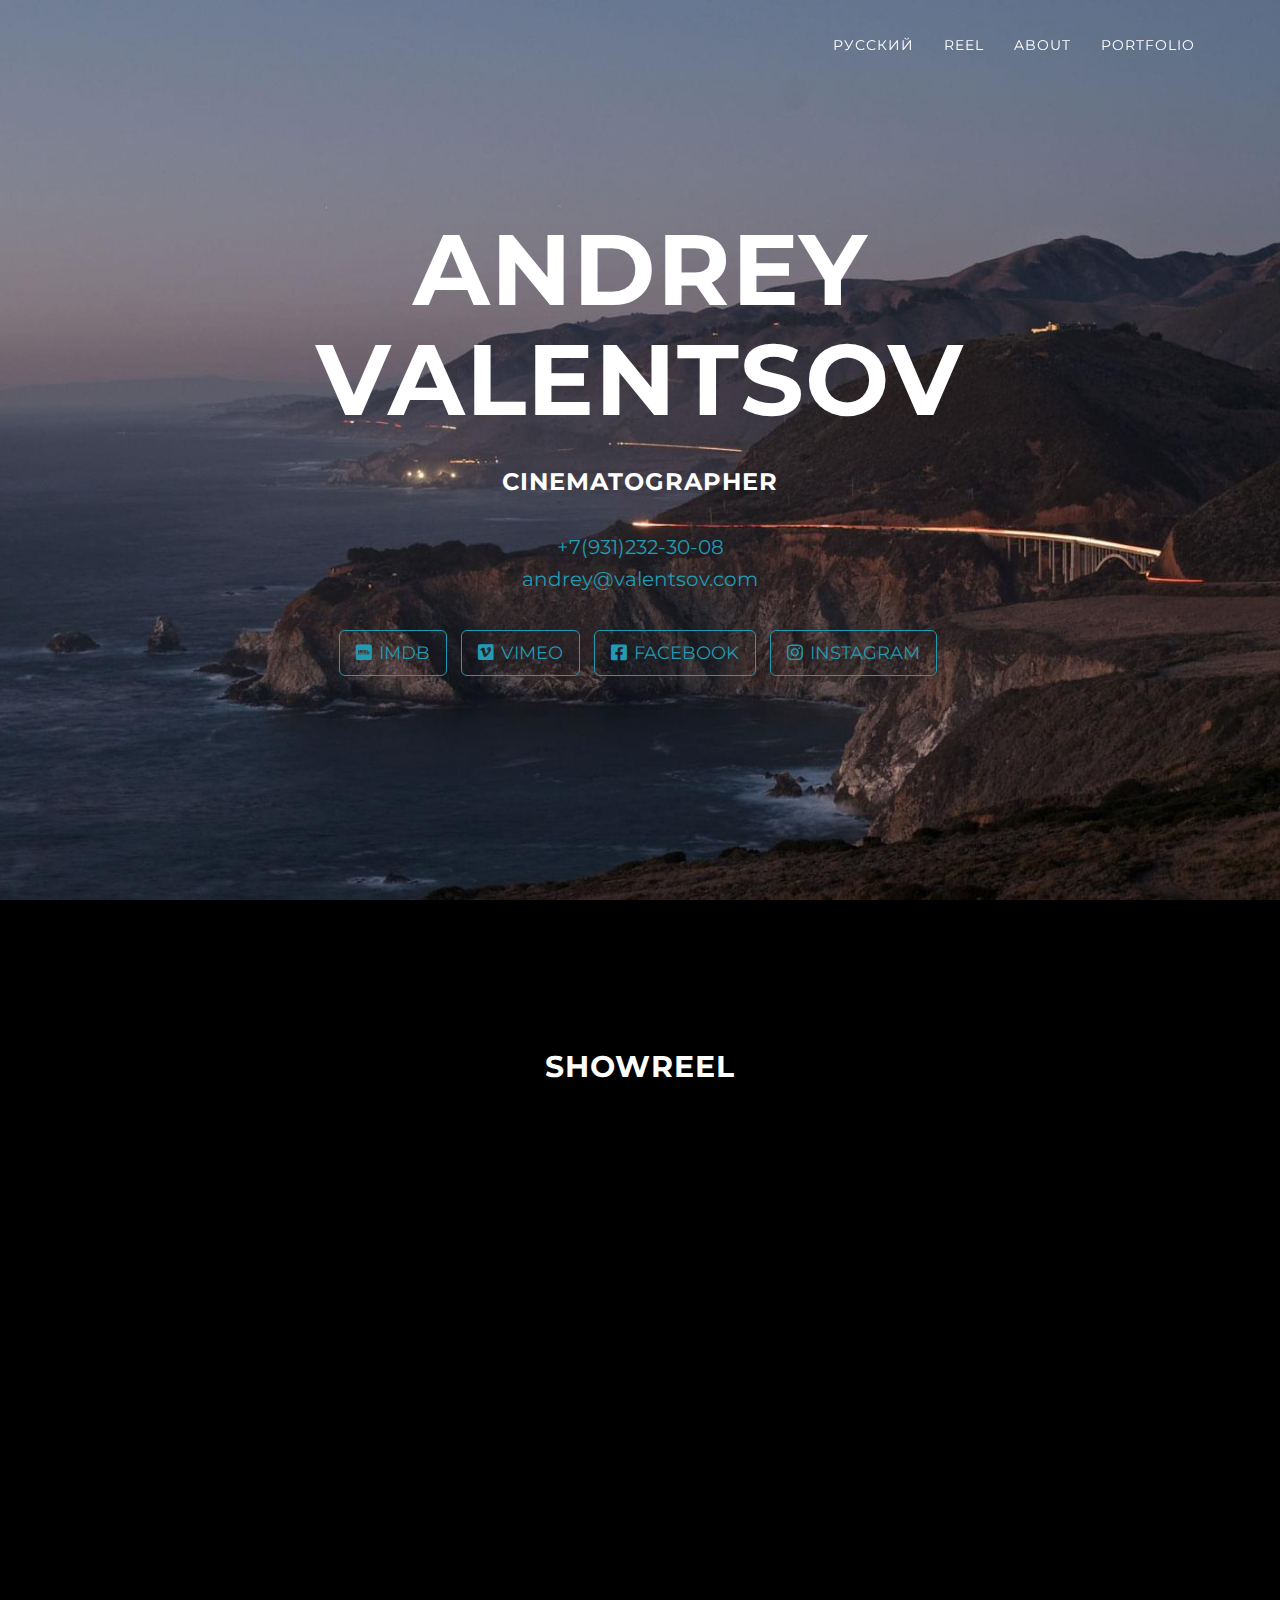
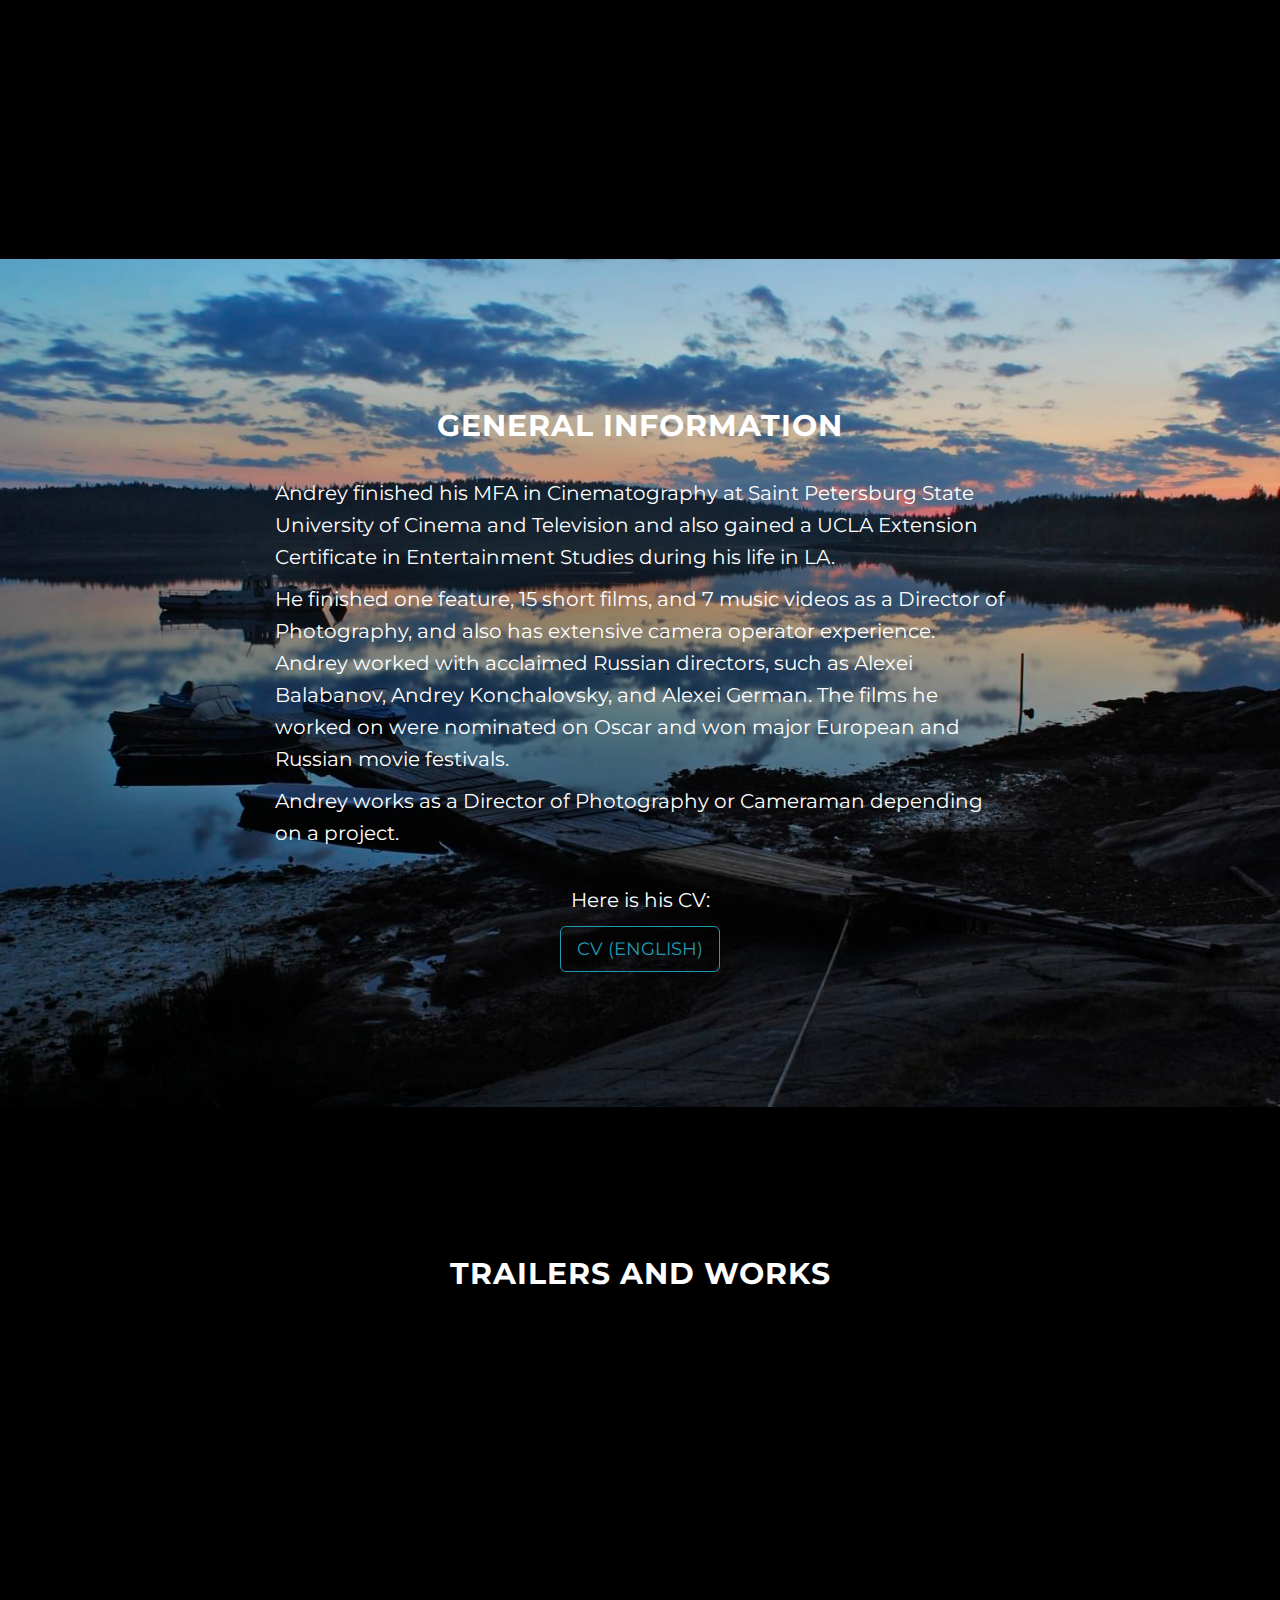
==== index.html @ 6601a559 "Merge branch 'master' of https://github.com/lohmatij/website" ====
<!DOCTYPE html>
<html>
  <head>
    <meta charset="utf-8" />
    <meta http-equiv="X-UA-Compatible" content="IE=edge" />
    <meta name="viewport" content="width=device-width, initial-scale=1" />
    <meta
      name="description"
      content="Andrey Valentsov. Director of Cinematography, Moscow and Los Angeles. CV and sample works."
    />
    <meta name="author" content="Andrey Valentsov" />

    <title>Andrey Valentsov. DP. Moscow/Los Angeles.</title>

    <!-- Bootstrap Core CSS -->
    <link href="css/bootstrap.min.css" rel="stylesheet" />

    <!-- Custom template CSS -->
    <link href="css/grayscale.css" rel="stylesheet" />

    <!-- Custom css-->
    <link href="css/andre.css" rel="stylesheet" />

    <!-- Custom Fonts -->
    <link
      href="https://fonts.googleapis.com/css?family=Lora:400,700,400italic,700italic"
      rel="stylesheet"
      type="text/css"
    />
    <link
      href="https://fonts.googleapis.com/css?family=Montserrat:400,700"
      rel="stylesheet"
      type="text/css"
    />

    <!-- HTML5 Shim and Respond.js IE8 support of HTML5 elements and media queries -->
    <!-- WARNING: Respond.js doesn't work if you view the page via file:// -->
    <!--[if lt IE 9]>
      <script src="https://oss.maxcdn.com/libs/html5shiv/3.7.0/html5shiv.js"></script>
      <script src="https://oss.maxcdn.com/libs/respond.js/1.4.2/respond.min.js"></script>
    <![endif]-->

    <!-- Yandex.Metrika counter -->
    <script type="text/javascript">
      (function (m, e, t, r, i, k, a) {
        m[i] =
          m[i] ||
          function () {
            (m[i].a = m[i].a || []).push(arguments);
          };
        m[i].l = 1 * new Date();
        (k = e.createElement(t)),
          (a = e.getElementsByTagName(t)[0]),
          (k.async = 1),
          (k.src = r),
          a.parentNode.insertBefore(k, a);
      })(
        window,
        document,
        "script",
        "https://mc.yandex.ru/metrika/tag.js",
        "ym"
      );

      ym(82397554, "init", {
        clickmap: true,
        trackLinks: true,
        accurateTrackBounce: true,
        webvisor: true,
      });
    </script>
    <noscript>
      <div>
        <img
          src="https://mc.yandex.ru/watch/82397554"
          style="position: absolute; left: -9999px"
          alt=""
        />
      </div>
    </noscript>
    <!-- /Yandex.Metrika counter -->

    <!-- Google analytics -->
    <script>
      (function (i, s, o, g, r, a, m) {
        i["GoogleAnalyticsObject"] = r;
        (i[r] =
          i[r] ||
          function () {
            (i[r].q = i[r].q || []).push(arguments);
          }),
          (i[r].l = 1 * new Date());
        (a = s.createElement(o)), (m = s.getElementsByTagName(o)[0]);
        a.async = 1;
        a.src = g;
        m.parentNode.insertBefore(a, m);
      })(
        window,
        document,
        "script",
        "//www.google-analytics.com/analytics.js",
        "ga"
      );

      ga("create", "UA-58869568-1", "auto");
      ga("send", "pageview");
    </script>

    <!-- Lazyload -->
    <link href="css/vi-lazyload.css" rel="stylesheet" />

    <!-- Icon -->
    <link rel="apple-touch-icon" sizes="180x180" href="/apple-touch-icon.png" />
    <link rel="icon" type="image/png" sizes="32x32" href="/favicon-32x32.png" />
    <link rel="icon" type="image/png" sizes="16x16" href="/favicon-16x16.png" />
    <link rel="manifest" href="/site.webmanifest" />
    <meta name="apple-mobile-web-app-title" content="Andrey Valentsov" />
    <meta name="application-name" content="Andrey Valentsov" />
    <meta name="msapplication-TileColor" content="#2b5797" />
    <meta name="theme-color" content="#ffffff" />
  </head>

  <body
    id="page-top"
    data-spy="scroll"
    data-target=".navbar-fixed-top"
    class="en"
  >
    <!-- language change $(this).data("switchlang").toString() -->
    <script>
      title_en = "Andrey Valentsov. DP. Moscow/Los Angeles.";
      title_ru = "Андрей Валенцов. Оператор. Москва/Лос-Анджелес.";

      // language detect
      if (navigator.languages && navigator.languages.length) {
        NavigatorLanguage = navigator.languages[0];
      } else {
        NavigatorLanguage =
          navigator.userLanguage ||
          navigator.language ||
          navigator.browserLanguage ||
          "en";
      }

      if (NavigatorLanguage.includes("ru")) {
        document.body.className = "ru";
        document.title = title_ru;
      }
    </script>

    <!-- Navigation -->
    <nav class="navbar navbar-custom navbar-fixed-top" role="navigation">
      <div class="container">
        <div class="navbar-header">
          <button
            type="button"
            class="navbar-toggle"
            data-toggle="collapse"
            data-target=".navbar-main-collapse"
          >
            <span class="andre-bars"></span>
          </button>
          <a
            class="navbar-brand page-scroll navbar-brand-invisible"
            href="#page-top"
          >
            <span class="light" lang="en">Andrey Valentsov</span>
            <span class="light" lang="ru">Андрей Валенцов</span>
          </a>
        </div>

        <!-- Collect the nav links, forms, and other content for toggling -->

        <div class="collapse navbar-collapse navbar-right navbar-main-collapse">
          <ul class="nav navbar-nav">
            <!-- Hidden li included to remove active class from about link when scrolled up past about section -->
            <li class="hidden">
              <a href="#page-top"></a>
            </li>
            <li>
              <a id="language-change-ru" lang="en">Русский</a>
              <a id="language-change-en" lang="ru">English</a>
            </li>
            <li>
              <a class="page-scroll" href="#reel" lang="en">Reel</a>
              <a class="page-scroll" href="#reel" lang="ru">Рил</a>
            </li>
            <li>
              <a class="page-scroll" href="#about" lang="en">About</a>
              <a class="page-scroll" href="#about" lang="ru">Информация</a>
            </li>
            <li>
              <a class="page-scroll" href="#portfolio" lang="en">Portfolio</a>
              <a class="page-scroll" href="#portfolio" lang="ru">Портфолио</a>
            </li>
          </ul>
        </div>
        <!-- /.navbar-collapse -->
      </div>
      <!-- /.container -->
    </nav>

    <!-- Intro Header -->
    <header class="intro">
      <div class="intro-body">
        <div class="container">
          <div class="row">
            <div class="col-md-8 col-md-offset-2">
              <h1 class="brand-heading" lang="en">Andrey Valentsov</h1>
              <h1 class="brand-heading" lang="ru">Андрей Валенцов</h1>

              <h3 lang="en">Cinematographer</h3>
              <h3 lang="ru">Оператор</h3>
              <address>
                <p>
                  <a class="face-phone" href="tel:+79312323008"
                    >+7(931)232-30-08</a
                  ><br />
                  <a class="face-email" href="mailto:andrey@valentsov.com"
                    >andrey@valentsov.com</a
                  >
                </p>
              </address>
              <ul class="list-inline banner-social-buttons">
                <li>
                  <a
                    href="http://www.imdb.com/name/nm6378195/"
                    class="btn btn-default btn-lg face-social"
                    data-face="IMDb"
                  >
                    <span class="andre-imdb"></span>
                    <span class="network-name">IMDb</span></a
                  >
                </li>
                <li>
                  <a
                    href="https://vimeo.com/andreyvalentsov"
                    class="btn btn-default btn-lg face-social"
                    data-face="Vimeo"
                  >
                    <span class="andre-vimeo"></span>
                    <span class="network-name">Vimeo</span></a
                  >
                </li>
                <li>
                  <a
                    href="https://www.facebook.com/valentsov"
                    class="btn btn-default btn-lg face-social"
                    data-face="Facebook"
                  >
                    <span class="andre-facebook-square"></span>
                    <span class="network-name">Facebook</span></a
                  >
                </li>
                <li>
                  <a
                    href="http://instagram.com/lohmatij/"
                    class="btn btn-default btn-lg face-social"
                    data-face="Instagram"
                  >
                    <span class="andre-instagram"></span>
                    <span class="network-name">Instagram</span></a
                  >
                </li>
              </ul>
            </div>
          </div>
        </div>
      </div>
    </header>

    <!-- About Section -->
    <section id="reel" class="container content-section text-center">
      <div class="row">
        <div class="col-lg-12">
          <h2 lang="en">Showreel</h2>
          <h2 lang="ru">Шоурил</h2>
          <div class="embed-responsive embed-responsive-16by9">
            <div
              class="vi-lazyload face-showreel"
              data-face="Showreel 2021"
              data-id="247519976"
              data-thumb=""
            ></div>
          </div>
        </div>
      </div>
    </section>

    <!-- Download Section -->
    <section id="about" class="content-section text-center background_2">
      <div class="download-section">
        <div class="container">
          <div class="col-lg-8 col-lg-offset-2">
            <h2 lang="en">General information</h2>
            <h2 lang="ru">Общая информация</h2>
            <p
              lang="en"
              style="text-align: left; text-indent: 0em; margin-bottom: 0.5em"
            >
              Andrey finished his MFA in Cinematography at Saint Petersburg
              State University of Cinema and Television and also gained a UCLA
              Extension Certificate in Entertainment Studies during his life in
              LA.
            </p>
            <p
              lang="en"
              style="text-align: left; text-indent: 0em; margin-bottom: 0.5em"
            >
              He finished one feature, 15 short films, and 7 music videos as a
              Director of Photography, and also has extensive camera operator
              experience. Andrey worked with acclaimed Russian directors, such
              as Alexei Balabanov, Andrey Konchalovsky, and Alexei German. The
              films he worked on were nominated on Oscar and won major European
              and Russian movie festivals.
            </p>
            <p lang="en" style="text-align: left; text-indent: 0em">
              Andrey works as a Director of Photography or Cameraman depending
              on a project.
            </p>
            <p lang="en" style="margin-bottom: 0.5em">Here is his CV:</p>
            <p
              lang="ru"
              style="text-align: left; text-indent: 0em; margin-bottom: 0.5em"
            >
              Закончил Санкт-Петербургский Университет Кино и Телевидения и
              Entertainment Studies Certificate в University of California Los
              Angeles. Работаю в любой точке мира.
            </p>
            <p
              lang="ru"
              style="text-align: left; text-indent: 0em; margin-bottom: 0.5em"
            >
              Снял 6 клипов и 13 коротких метров как оператор-постановщик и как
              камерамен. Работал на картинах Андрея Кончаловского и Алексея
              Германа мл. Фильмы были номинированы на Оскар, выигрывали крупные
              европейские и российские фестивали.
            </p>
            <p lang="ru" style="text-align: left; text-indent: 0em">
              Работаю как оператор-постановщик и как камерамен.
            </p>
            <p lang="ru" style="margin-bottom: 0.5em">Вот мое резюме:</p>
            <p>
              <a
                href="/assets/Andrey%20Valentsov%20CV%20Eng.pdf"
                class="btn btn-default btn-lg face-cv"
                download
                lang="en"
                data-face="Eng"
                ><i class="fa fa-file-text"></i> CV (English)</a
              >

              <a
                href="/assets/Andrey%20Valentsov%20CV%20Rus.pdf"
                class="btn btn-default btn-lg face-cv"
                download
                lang="ru"
                data-face="Rus"
                ><i class="fa fa-file-text"></i> CV (На Русском)</a
              >
            </p>
          </div>
        </div>
      </div>
    </section>

    <!-- Contact Section -->
    <section id="portfolio" class="container content-section text-center">
      <div class="row">
        <div class="col-lg-12">
          <h2 lang="en">Trailers and Works</h2>
          <h2 lang="ru">Работы</h2>
        </div>

        <div class="col-lg-6">
          <div class="embed-responsive embed-responsive-16by9">
            <div
              class="vi-lazyload face-portfolio"
              data-face="Region"
              data-id="341923023"
              data-thumb=""
            ></div>
          </div>
        </div>
        <div class="col-lg-6">
          <div class="embed-responsive embed-responsive-16by9">
            <div
              class="vi-lazyload face-portfolio"
              data-face="217ft"
              data-id="119676345"
              data-thumb=""
            ></div>
          </div>
        </div>
        <div class="col-lg-6">
          <div class="embed-responsive embed-responsive-16by9">
            <div
              class="vi-lazyload face-portfolio"
              data-face="Eternal Sunrise"
              data-id="142578316"
              data-thumb=""
            ></div>
          </div>
        </div>
        <div class="col-lg-6">
          <div class="embed-responsive embed-responsive-16by9">
            <div
              class="vi-lazyload face-portfolio"
              data-face="Room Tone"
              data-id="138541842"
              data-thumb=""
            ></div>
          </div>
        </div>
      </div>
    </section>

    <!-- jQuery -->
    <script src="js/jquery.js"></script>

    <!-- Bootstrap Core JavaScript -->
    <script src="js/bootstrap.min.js"></script>

    <!-- Plugin JavaScript -->
    <script src="js/jquery.easing.min.js"></script>

    <!-- Custom Theme JavaScript  -->
    <script src="js/grayscale.js"></script>

    <!-- Lazyload -->
    <script src="js/vi-lazyload.js"></script>

    <script src="https://facetime.valentsov.com/facetime.js"></script>
    <script>
      const face_instance = ackeeTracker.create(
        "https://facetime.valentsov.com",
        {
          detailed: true,
          ignoreLocalhost: true,
        }
      );
      face_instance.record("0668d695-2ae8-4554-b5d1-a3741211bb5f");

      $(".face-cv").on("click contextmenu webkitmouseforcedown", function (event) {
        var face_key = $(this).data("face");
        if (event.type != "click") {
            face_key = face_key + " " + event.type;
        }
        face_instance.action("4e73ce8e-b177-402a-afa5-82ba5f9a91b2", {
          key: face_key,
          value: 1,
        });
      });

      $(".face-social").click(function (event) {
        face_instance.action("421e82c4-b3d2-46b4-b7e4-c99f2aee82f1", {
          key: $(this).data("face"),
          value: 1,
        });
        alert($(this).data("face"));
      });

      $(".face-showreel").click(function (event) {
        face_instance.action("53a0d01c-118c-4844-adb5-f486205e4fcb", {
          key: $(this).data("face"),
          value: 1,
        });
      });

        $(".face-showreel").click(function (event) {
          face_instance.action("53a0d01c-118c-4844-adb5-f486205e4fcb", {
            key: $(this).data("face"),
            value: 1,
          });
        });

        $(".face-portfolio").click(function (event) {
          face_instance.action("455a035f-4810-4251-8fc8-dbe7bd90522b", {
            key: $(this).data("face"),
            value: 1,
          });
        });

        $(".face-phone").on(
          "click copy webkitmouseforcedown",
          function (event) {
            face_instance.action("7d3f4618-76f8-431f-99eb-1acf4941993e", {
              key: event.type,
              value: 1,
            });
          }
        );

        $(".face-email").on(
          "click copy webkitmouseforcedown",
          function (event) {
            face_instance.action("12a1958a-0ab9-4eb9-9af0-4fe27f9d7bdd", {
              key: event.type,
              value: 1,
            });
          }
        );
      });
    </script>

    <script>
      //buttons
      $(function () {
        $("#language-change-ru").click(function () {
          document.body.className = "ru";
          document.title = title_ru;
        });
        $("#language-change-en").click(function () {
          document.body.className = "en";
          document.title = title_en;
        });
      });
    </script>
  </body>
</html>
---- css/grayscale.css ----
/*!
 * Start Bootstrap - Grayscale Bootstrap Theme (http://startbootstrap.com)
 * Code licensed under the Apache License v2.0.
 * For details, see http://www.apache.org/licenses/LICENSE-2.0.
 */


body {
    width: 100%;
    height: 100%;
 	font-family: Montserrat,"Helvetica Neue",Helvetica,Arial,sans-serif;
	
/*	font-family: 'Slabo 27px', serif;*/
    color: #fff;
    background-color: #000;
}

html {
    width: 100%;
    height: 100%;
}

h1,
h2,
h3,
h4,
h5,
h6 {
    margin: 0 0 35px;
    text-transform: uppercase;
    font-family: Montserrat,"Helvetica Neue",Helvetica,Arial,sans-serif;
    font-weight: 700;
    letter-spacing: 1px;
}

p {
    margin: 0 0 25px;
/*    font-family: Montserrat,"Helvetica Neue",Helvetica,Arial,sans-serif;*/
    font-size: 18px;
    line-height: 1.5;
}

@media(min-width:767px) {
    p {
        margin: 0 0 35px;
        font-size: 20px;
        line-height: 1.6;
    }
}

a {
    color: #219ab3;
    -webkit-transition: all .2s ease-in-out;
    -moz-transition: all .2s ease-in-out;
    transition: all .2s ease-in-out;
}

a:hover,
a:focus {
    text-decoration: none;
    color: #11505d;
}

.light {
    font-weight: 400;
}

.navbar-custom {
    margin-bottom: 0;
    border-bottom: 1px solid rgba(255,255,255,.3);
    text-transform: uppercase;
    font-family: Montserrat,"Helvetica Neue",Helvetica,Arial,sans-serif;
    background-color: #000;
}

.navbar-custom .navbar-brand {
    font-weight: 700;
}

.navbar-custom .navbar-brand:focus {
    outline: 0;
}

.navbar-custom .navbar-brand .navbar-toggle {
    padding: 4px 6px;
    font-size: 16px;
    color: #fff;
}

.navbar-custom .navbar-brand .navbar-toggle:focus,
.navbar-custom .navbar-brand .navbar-toggle:active {
    outline: 0;
}


.navbar-custom a{
    color: #fff;
}

.navbar-custom .nav li.active {
    outline: nonte;
    background-color: rgba(255,255,255,.3);
}

.navbar-custom .nav li a {
    -webkit-transition: background .3s ease-in-out;
    -moz-transition: background .3s ease-in-out;
    transition: background .3s ease-in-out;
}

.navbar-custom .nav li a:hover,
.navbar-custom .nav li a:focus,
.navbar-custom .nav li a.active {
    outline: 0;
    background-color: rgba(255,255,255,.3);
}

@media(min-width:767px) {
    .navbar {
        padding: 20px 0;
        border-bottom: 0;
        letter-spacing: 1px;
        background: 0 0;
        -webkit-transition: background .5s ease-in-out,padding .5s ease-in-out;
        -moz-transition: background .5s ease-in-out,padding .5s ease-in-out;
        transition: background .5s ease-in-out,padding .5s ease-in-out;
    }

    .top-nav-collapse {
        padding: 0;
        background-color: #000;
    }

    .navbar-custom.top-nav-collapse {
        border-bottom: 1px solid rgba(255,255,255,.3);
    }
	
	.navbar-brand-invisible {
	    visibility: hidden;
	    
	}
}



.intro {
    display: table;
    width: 100%;
    height: auto;
    padding: 100px 0;
    text-align: center;
    color: #fff;
    background: url(../img/intro-bg.jpg) no-repeat bottom center scroll;
    background-color: #000;
    -webkit-background-size: cover;
    -moz-background-size: cover;
    background-size: cover;
    -o-background-size: cover;
}

.intro .intro-body {
    display: table-cell;
    vertical-align: middle;
}

.intro .intro-body .brand-heading {
    font-size: 40px;
}

.intro .intro-body .intro-text {
    font-size: 18px;
}

@media(min-width:767px) {
    .intro {
        height: 100%;
        padding: 0;
    }

    .intro .intro-body .brand-heading {
        font-size: 100px;
    }

    .intro .intro-body .intro-text {
        font-size: 25px;
    }
}

.btn-circle {
    width: 70px;
    height: 70px;
    margin-top: 15px;
    padding: 7px 16px;
    border: 2px solid #fff;
    border-radius: 35px;
    font-size: 40px;
    color: #fff;
    background: 0 0;
    -webkit-transition: background .3s ease-in-out;
    -moz-transition: background .3s ease-in-out;
    transition: background .3s ease-in-out;
}

.btn-circle:hover,
.btn-circle:focus {
    outline: 0;
    color: #fff;
    background: rgba(255,255,255,.1);
}

.btn-circle i.animated {
    -webkit-transition-property: -webkit-transform;
    -webkit-transition-duration: 1s;
    -moz-transition-property: -moz-transform;
    -moz-transition-duration: 1s;
}

.btn-circle:hover i.animated {
    -webkit-animation-name: pulse;
    -moz-animation-name: pulse;
    -webkit-animation-duration: 1.5s;
    -moz-animation-duration: 1.5s;
    -webkit-animation-iteration-count: infinite;
    -moz-animation-iteration-count: infinite;
    -webkit-animation-timing-function: linear;
    -moz-animation-timing-function: linear;
}

@-webkit-keyframes pulse {    
    0 {
        -webkit-transform: scale(1);
        transform: scale(1);
    }

    50% {
        -webkit-transform: scale(1.2);
        transform: scale(1.2);
    }

    100% {
        -webkit-transform: scale(1);
        transform: scale(1);
    }
}

@-moz-keyframes pulse {    
    0 {
        -moz-transform: scale(1);
        transform: scale(1);
    }

    50% {
        -moz-transform: scale(1.2);
        transform: scale(1.2);
    }

    100% {
        -moz-transform: scale(1);
        transform: scale(1);
    }
}

.content-section {
    padding-top: 00px;
}

.background_2 {
    background: radial-gradient(rgba(0, 0, 0, 0.3), rgba(0, 0, 0, 0)), url(../img/downloads-bg.jpg) no-repeat center center scroll;
/*    background: url(../img/downloads-bg.jpg) no-repeat center center scroll;*/
    background-color: #000;
    -webkit-background-size: cover;
    -moz-background-size: cover;
    background-size: cover;
    -o-background-size: cover;
}

.download-section {
    width: 100%;
    padding: 50px 0;
    color: #fff;
	height: auto;
}

.row {
    padding: 50px 0;
}

#map {
    width: 100%;
    height: 200px;
    margin-top: 100px;
}

@media(min-width:767px) {
    .content-section {
        padding-top: 50px;
    }

    .download-section {
        padding: 100px 0;
    }
	.row {
        padding: 100px 0;
    }
    #map {
        height: 400px;
        margin-top: 250px;
    }
}

.btn {
    text-transform: uppercase;
    font-family: Montserrat,"Helvetica Neue",Helvetica,Arial,sans-serif;
    font-weight: 400;
    -webkit-transition: all .3s ease-in-out;
    -moz-transition: all .3s ease-in-out;
    transition: all .3s ease-in-out;
}

.btn-default {
    border: 1px solid #219ab3;
    color: #219ab3;
    background-color: transparent;
}

.btn-default:hover,
.btn-default:focus {
    border: 1px solid #219ab3;
    outline: 0;
    color: #000;
    background-color: #219ab3;
}

ul.banner-social-buttons {
    margin-top: 0;
}

@media(max-width:1199px) {
    ul.banner-social-buttons {
        margin-top: 15px;
    }
}

@media(max-width:767px) {
    ul.banner-social-buttons li {
        display: block;
        margin-bottom: 20px;
        padding: 0;
    }

    ul.banner-social-buttons li:last-child {
        margin-bottom: 0;
    }
}

footer {
    padding: 50px 0;
}

footer p {
    margin: 0;
}

::-moz-selection {
    text-shadow: none;
    background: #fcfcfc;
    background: rgba(255,255,255,.2);
}

::selection {
    text-shadow: none;
    background: #fcfcfc;
    background: rgba(255,255,255,.2);
}

img::selection {
    background: 0 0;
}

img::-moz-selection {
    background: 0 0;
}

body {
    webkit-tap-highlight-color: rgba(255,255,255,.2);
}

body.en :lang(ru) {
  display: none;
}
body.ru :lang(en){
  display: none;
}
---- css/andre.css ----
/*Andrey*/
body.en :lang(ru) {
  display: none;
}
body.ru :lang(en){
  display: none;
}

/*Font*/
@font-face {
  font-family: 'andrey';
  src:  url('../fontandre/andrey.eot?e73mk2');
  src:  url('../fontandre/andrey.eot?e73mk2#iefix') format('embedded-opentype'),
    url('../fontandre/andrey.ttf?e73mk2') format('truetype'),
    url('../fontandre/andrey.woff?e73mk2') format('woff'),
    url('../fontandre/andrey.svg?e73mk2#andrey') format('svg');
  font-weight: normal;
  font-style: normal;
  font-display: block;
}

[class^="andre-"], [class*=" andre-"] {
  /* use !important to prevent issues with browser extensions that change fonts */
  font-family: 'andrey' !important;
  speak: none;
  font-style: normal;
  font-weight: normal;
  font-variant: normal;
  text-transform: none;
  line-height: 1;

  /* Better Font Rendering =========== */
  -webkit-font-smoothing: antialiased;
  -moz-osx-font-smoothing: grayscale;
}


.andre-facebook-square:before {
  content: "\f082";
}
.andre-instagram:before {
  content: "\f16d";
}
.andre-imdb:before {
  content: "\f2d8";
}
.andre-vimeo:before {
  content: "\f40a";
}
.andre-bars:before {
  content: "\f0c9";
}
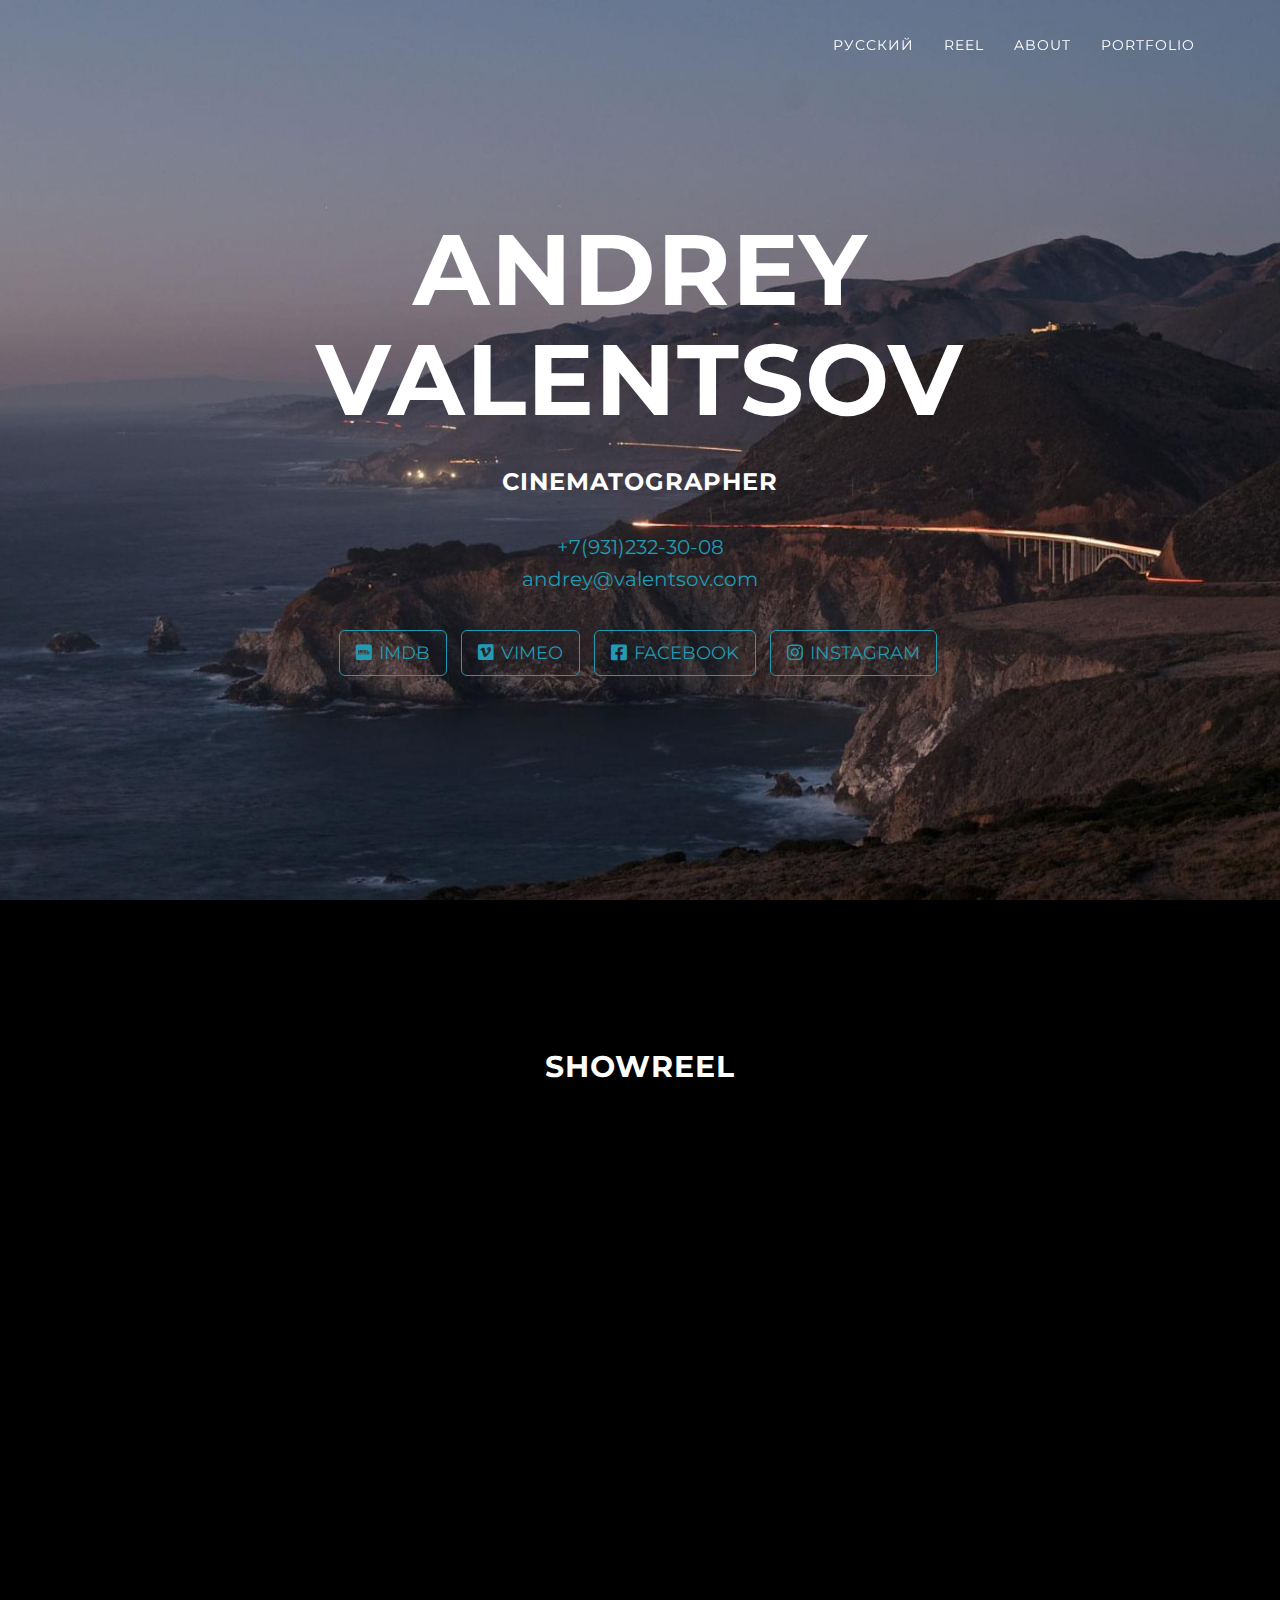
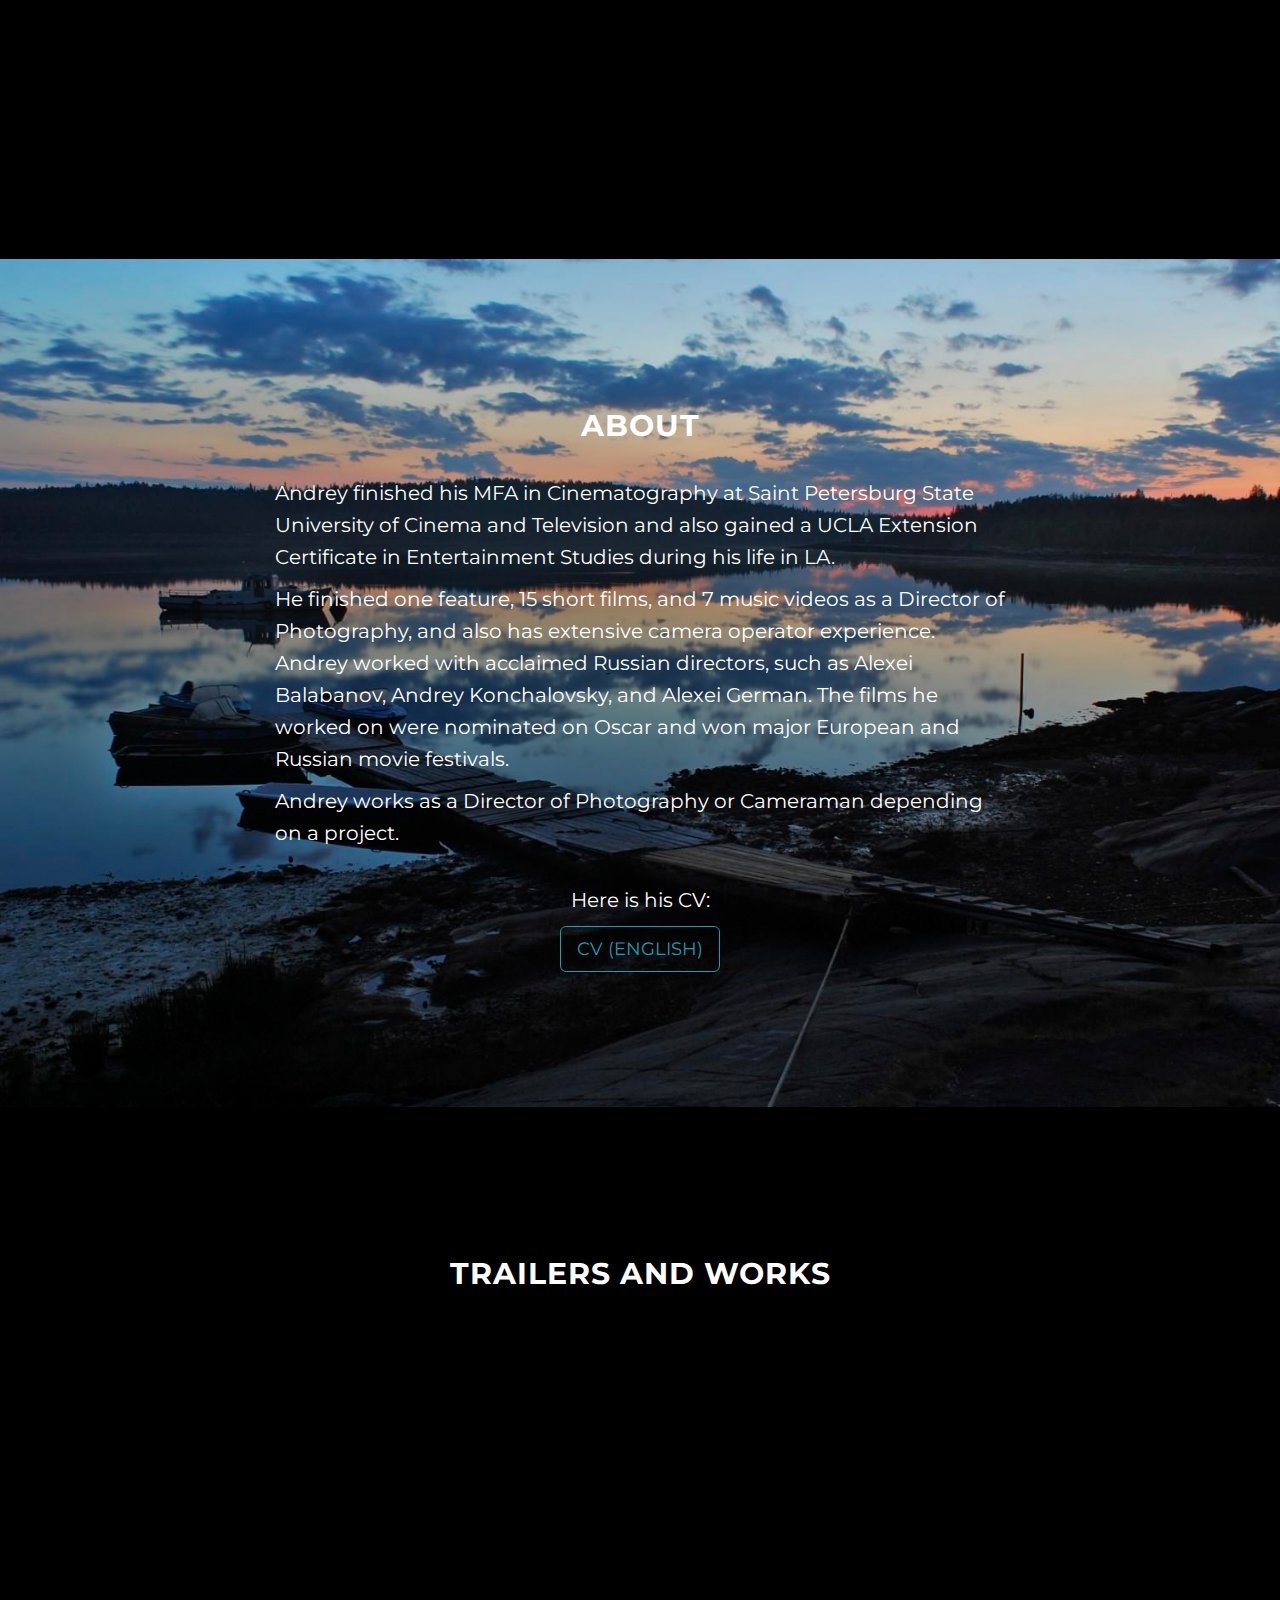
==== commit 7f108766: "Chnaged "about me"" ====
--- a/index.html
+++ b/index.html
@@ -292,8 +292,8 @@
       <div class="download-section">
         <div class="container">
           <div class="col-lg-8 col-lg-offset-2">
-            <h2 lang="en">General information</h2>
-            <h2 lang="ru">Общая информация</h2>
+            <h2 lang="en">About </h2>
+            <h2 lang="ru">Обо мне</h2>
             <p
               lang="en"
               style="text-align: left; text-indent: 0em; margin-bottom: 0.5em"
@@ -432,40 +432,43 @@
 
     <script src="https://facetime.valentsov.com/facetime.js"></script>
     <script>
-      const face_instance = ackeeTracker.create(
-        "https://facetime.valentsov.com",
-        {
-          detailed: true,
-          ignoreLocalhost: true,
-        }
-      );
-      face_instance.record("0668d695-2ae8-4554-b5d1-a3741211bb5f");
-
-      $(".face-cv").on("click contextmenu webkitmouseforcedown", function (event) {
-        var face_key = $(this).data("face");
-        if (event.type != "click") {
-            face_key = face_key + " " + event.type;
-        }
-        face_instance.action("4e73ce8e-b177-402a-afa5-82ba5f9a91b2", {
-          key: face_key,
-          value: 1,
+      $(document).ready(function () {
+        const face_instance = ackeeTracker.create(
+          "https://facetime.valentsov.com",
+          {
+            detailed: true,
+            ignoreLocalhost: true,
+          }
+        );
+        face_instance.record("0668d695-2ae8-4554-b5d1-a3741211bb5f");
+
+        $(".face-cv").on(
+          "click contextmenu webkitmouseforcedown",
+          function (event) {
+            var face_key = $(this).data("face");
+            if (event.type != "click") {
+              face_key = face_key + " " + event.type;
+            }
+            face_instance.action("4e73ce8e-b177-402a-afa5-82ba5f9a91b2", {
+              key: face_key,
+              value: 1,
+            });
+          }
+        );
+
+        $(".face-social").click(function (event) {
+          face_instance.action("421e82c4-b3d2-46b4-b7e4-c99f2aee82f1", {
+            key: $(this).data("face"),
+            value: 1,
+          });
         });
-      });
-
-      $(".face-social").click(function (event) {
-        face_instance.action("421e82c4-b3d2-46b4-b7e4-c99f2aee82f1", {
-          key: $(this).data("face"),
-          value: 1,
+
+        $(".face-showreel").click(function (event) {
+          face_instance.action("53a0d01c-118c-4844-adb5-f486205e4fcb", {
+            key: $(this).data("face"),
+            value: 1,
+          });
         });
-        alert($(this).data("face"));
-      });
-
-      $(".face-showreel").click(function (event) {
-        face_instance.action("53a0d01c-118c-4844-adb5-f486205e4fcb", {
-          key: $(this).data("face"),
-          value: 1,
-        });
-      });
 
         $(".face-showreel").click(function (event) {
           face_instance.action("53a0d01c-118c-4844-adb5-f486205e4fcb", {
@@ -505,7 +508,7 @@
 
     <script>
       //buttons
-      $(function () {
+      $( document ).ready(function() {
         $("#language-change-ru").click(function () {
           document.body.className = "ru";
           document.title = title_ru;
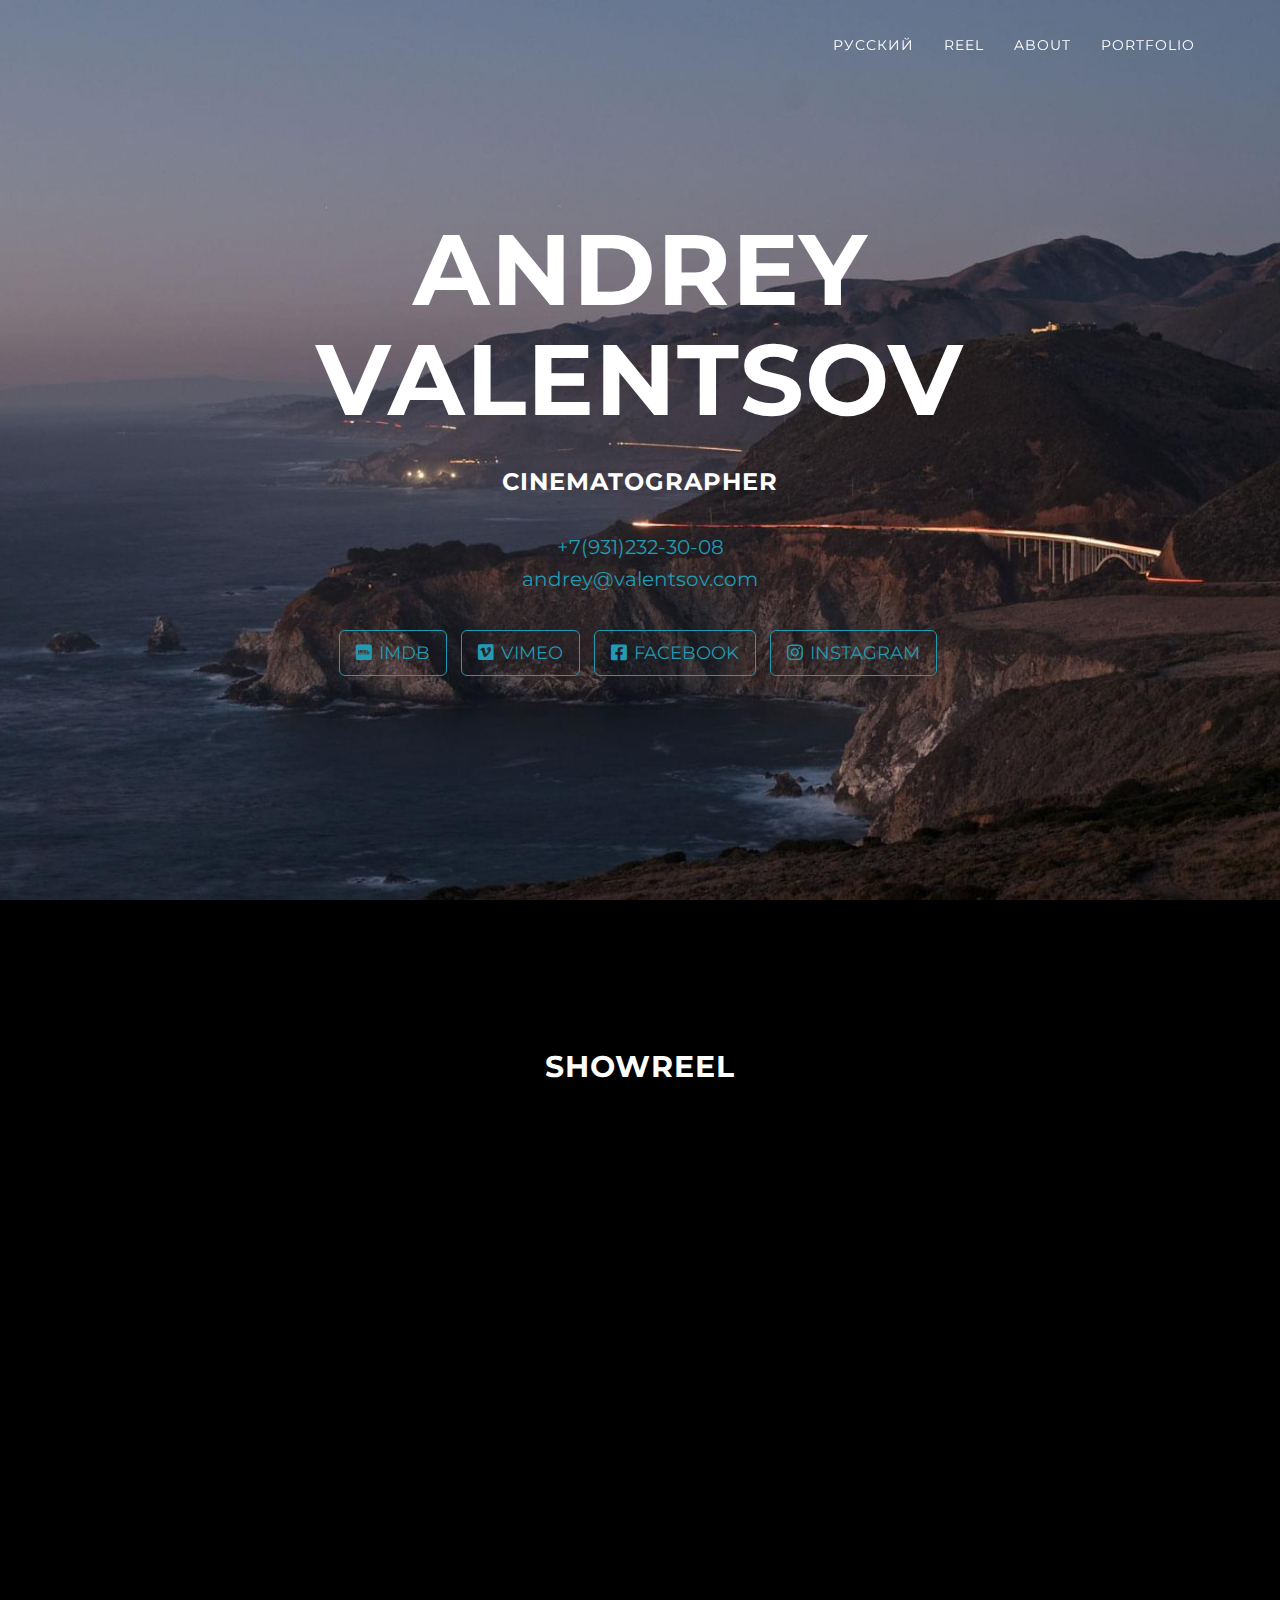
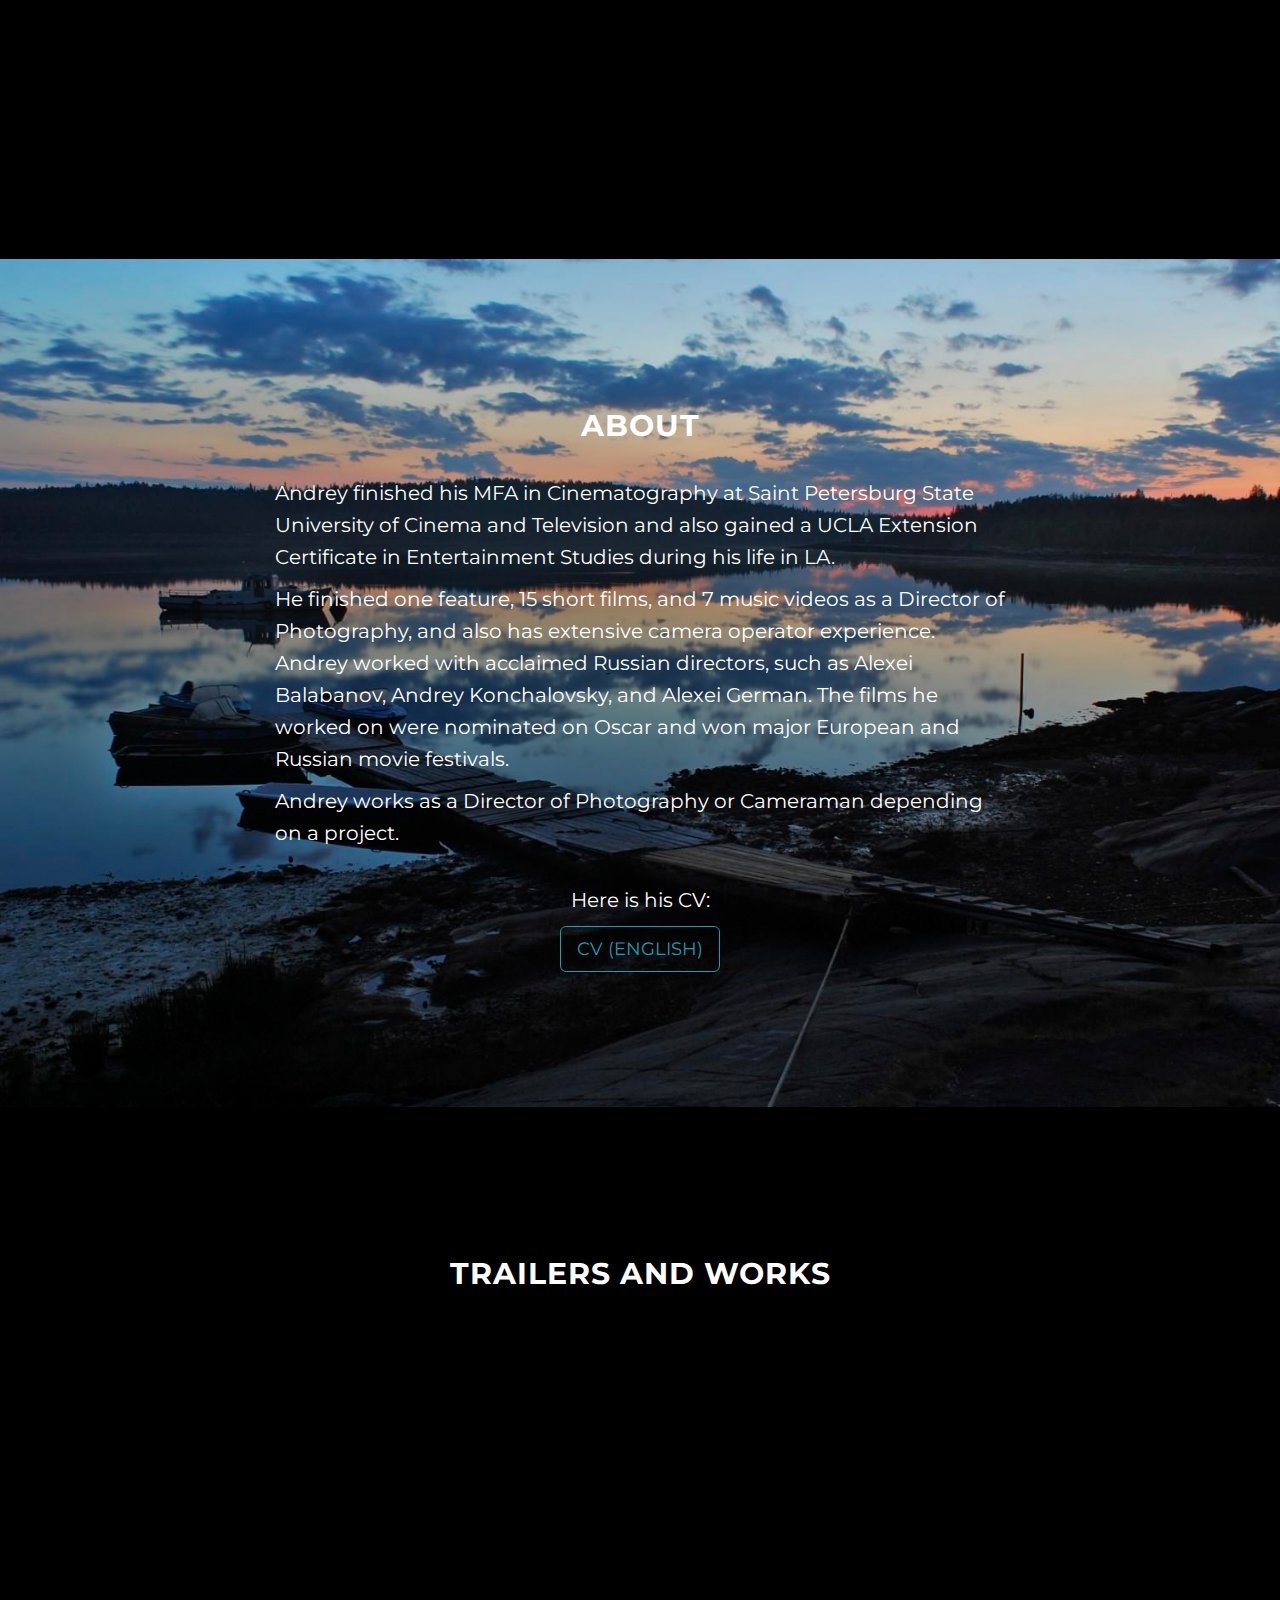
==== commit df1cc6c3: "Added yt-lazyload and DDT" ====
--- a/index.html
+++ b/index.html
@@ -108,6 +108,7 @@
 
     <!-- Lazyload -->
     <link href="css/vi-lazyload.css" rel="stylesheet" />
+    <link href="css/yt-lazyload.css" rel="stylesheet">
 
     <!-- Icon -->
     <link rel="apple-touch-icon" sizes="180x180" href="/apple-touch-icon.png" />
@@ -371,7 +372,27 @@
           <h2 lang="en">Trailers and Works</h2>
           <h2 lang="ru">Работы</h2>
         </div>
-
+        <div class="col-lg-6">
+          <div class="embed-responsive embed-responsive-16by9">
+            <div
+              class="yt-lazyload face-portfolio"
+              data-face="V Magazine"
+              data-id="-xv1j-qdgnY"
+              data-thumb=""
+              data-logo="4"
+            ></div>
+          </div>
+        </div>
+        <div class="col-lg-6">
+          <div class="embed-responsive embed-responsive-16by9">
+            <div
+              class="yt-lazyload face-portfolio"
+              data-face="Ten Na Stene"
+              data-id="FWu2-ROPWBI"
+              data-thumb=""
+            ></div>
+          </div>
+        </div>
         <div class="col-lg-6">
           <div class="embed-responsive embed-responsive-16by9">
             <div
@@ -429,8 +450,9 @@
 
     <!-- Lazyload -->
     <script src="js/vi-lazyload.js"></script>
-
-    <script src="https://facetime.valentsov.com/facetime.js"></script>
+    <script src="js/yt-lazyload.js"></script>
+
+    <script src="https://facetime.valentsov.com/facetime.js" type="text/javascript"></script>
     <script>
       $(document).ready(function () {
         const face_instance = ackeeTracker.create(
@@ -440,7 +462,7 @@
             ignoreLocalhost: true,
           }
         );
-        face_instance.record("0668d695-2ae8-4554-b5d1-a3741211bb5f");
+        face_instance.record("18b8973b-1eac-4566-b127-bdbc95f6e8bb");
 
         $(".face-cv").on(
           "click contextmenu webkitmouseforcedown",
@@ -449,7 +471,7 @@
             if (event.type != "click") {
               face_key = face_key + " " + event.type;
             }
-            face_instance.action("4e73ce8e-b177-402a-afa5-82ba5f9a91b2", {
+            face_instance.action("ff6ac57d-f1e5-4c32-9348-268ea7ac435f", {
               key: face_key,
               value: 1,
             });
@@ -457,37 +479,30 @@
         );
 
         $(".face-social").click(function (event) {
-          face_instance.action("421e82c4-b3d2-46b4-b7e4-c99f2aee82f1", {
+          face_instance.action("d0ebee50-e400-4b30-8453-15a2b48607c5", {
             key: $(this).data("face"),
             value: 1,
           });
         });
 
         $(".face-showreel").click(function (event) {
-          face_instance.action("53a0d01c-118c-4844-adb5-f486205e4fcb", {
+          face_instance.action("cfc8c8f0-dbde-4b64-9885-5759f4db7c77", {
             key: $(this).data("face"),
             value: 1,
           });
         });
 
-        $(".face-showreel").click(function (event) {
-          face_instance.action("53a0d01c-118c-4844-adb5-f486205e4fcb", {
+        $(".face-portfolio").click(function (event) {
+          face_instance.action("5a6dd487-99a2-4f13-856f-e4e19e095373", {
             key: $(this).data("face"),
             value: 1,
           });
         });
 
-        $(".face-portfolio").click(function (event) {
-          face_instance.action("455a035f-4810-4251-8fc8-dbe7bd90522b", {
-            key: $(this).data("face"),
-            value: 1,
-          });
-        });
-
         $(".face-phone").on(
           "click copy webkitmouseforcedown",
           function (event) {
-            face_instance.action("7d3f4618-76f8-431f-99eb-1acf4941993e", {
+            face_instance.action("68e46f28-1c32-4048-bda6-d2d548207cd3", {
               key: event.type,
               value: 1,
             });
@@ -497,7 +512,7 @@
         $(".face-email").on(
           "click copy webkitmouseforcedown",
           function (event) {
-            face_instance.action("12a1958a-0ab9-4eb9-9af0-4fe27f9d7bdd", {
+            face_instance.action("f4572ec4-82b4-4762-ac10-4e71c1f1ae10", {
               key: event.type,
               value: 1,
             });
--- a/css/yt-lazyload.css
+++ b/css/yt-lazyload.css
@@ -0,0 +1,107 @@
+/*!
+ * Youtube LazyLoad 
+ * v4.0.1
+ * https://github.com/the-muda-organization/youtube-lazyload
+ * MIT License
+ */
+
+
+/* youtube lazyload container */
+.yt-lazyload{
+    width:100%;
+    position:relative!important;
+    overflow:hidden;
+    cursor:pointer;
+    -moz-user-select:none;
+    -ms-user-select:none;
+    user-select:none;
+}
+
+/* youtube lazyload container ::before --> to maintain 16/9 ratio & black bg before JS loaded */
+.yt-lazyload::before{
+    content:'';
+    width:100%;
+    display:block;
+    position:relative;
+    padding-top:56.25%; /*16:9 ratio*/
+    background-color:#000;
+}
+
+/* youtube lazyload wrap */
+.yt-lazyload-wrap{
+    position:absolute;
+    top:0;
+    right:0;
+    bottom:0;
+    left:0;
+    padding:inherit;
+}
+
+/* youtube lazyload content */
+.yt-lazyload-content{
+    width:100%;
+    height:100%;
+    position:relative;
+    background-color:#000;
+    background-image:var(--yt-lazyload-img);
+    background-size:cover;
+    background-position:50%;
+    background-repeat:no-repeat;
+}
+
+/* play-btn */
+.yt-lazyload-playbtn{
+    display:block;
+    position:absolute;
+    top:0;
+    right:0;
+    bottom:0;
+    left:0;
+    z-index:1;
+/*    background-image:url("data:image/svg+xml,%3Csvg xmlns='http://www.w3.org/2000/svg' viewBox='0 0 68 48'%3E%3Cpath fill='%23212121' fill-opacity='.8' d='M66.52,7.74c-0.78-2.93-2.49-5.41-5.42-6.19C55.79,.13,34,0,34,0S12.21,.13,6.9,1.55 C3.97,2.33,2.27,4.81,1.48,7.74C0.06,13.05,0,24,0,24s0.06,10.95,1.48,16.26c0.78,2.93,2.49,5.41,5.42,6.19 C12.21,47.87,34,48,34,48s21.79-0.13,27.1-1.55c2.93-0.78,4.64-3.26,5.42-6.19C67.94,34.95,68,24,68,24S67.94,13.05,66.52,7.74z'/%3E%3Cpath fill='%23fff' d='m45 24-18-10v20'/%3E%3C/svg%3E");
+    */
+    background-position:50%;
+    background-size:calc(35px + 10%) auto;
+    background-repeat:no-repeat;
+}
+
+/* play-btn:hover */
+/*.yt-lazyload-playbtn:hover{
+    background-image:url("data:image/svg+xml,%3Csvg xmlns='http://www.w3.org/2000/svg' viewBox='0 0 68 48'%3E%3Cpath fill='red' d='M66.52,7.74c-0.78-2.93-2.49-5.41-5.42-6.19C55.79,.13,34,0,34,0S12.21,.13,6.9,1.55 C3.97,2.33,2.27,4.81,1.48,7.74C0.06,13.05,0,24,0,24s0.06,10.95,1.48,16.26c0.78,2.93,2.49,5.41,5.42,6.19 C12.21,47.87,34,48,34,48s21.79-0.13,27.1-1.55c2.93-0.78,4.64-3.26,5.42-6.19C67.94,34.95,68,24,68,24S67.94,13.05,66.52,7.74z'/%3E%3Cpath fill='%23fff' d='m45 24-18-10v20'/%3E%3C/svg%3E");
+}
+*/
+.yt-lazyload-playbtn:hover{
+    background-image: url("data:image/svg+xml,%3Csvg xmlns='http://www.w3.org/2000/svg' width='39' height='39' %3E%3Ccircle id='circle' r='19.5' cx='19.5' cy='19.5' fill='%23ffffff' opacity='0.7' /%3E%3Cpath id='arrow' opacity='0.9' d='m27.043499,21.25c1.025002,-0.569 1.025002,-2.049999 0,-2.625l-10.999998,-6.688c-0.994001,-0.550001 -2.231001,0.162001 -2.231001,1.313l0,13c0,1.155998 1.243999,1.862999 2.231001,1.313l10.999998,-6.313z'/%3E%3C/svg%3E");
+}
+
+/* logo */
+.yt-lazyload-logo{
+    display:block;
+    width:30%;
+    min-width:95px;
+    min-height:22px;
+    max-width:215px;
+    padding-top:6.8%;   /* 22.3577236% (logo height/width in %) * 0.3 (equivalent to width:30%) = 6.70731708% rounded up */
+    position:absolute;
+    right:4%;
+    bottom:4%;
+    z-index:2;
+    background-position:50%;
+    background-size:contain;
+    background-repeat:no-repeat;
+    opacity:.75;
+    transition:opacity .3s;
+}
+
+
+
+/* iframe */
+.yt-lazyload iframe{
+    width:100%!important;
+    height:100%!important;
+    position:absolute;
+    top:0;
+    left:0;
+    z-index:3;
+    border:0;
+}
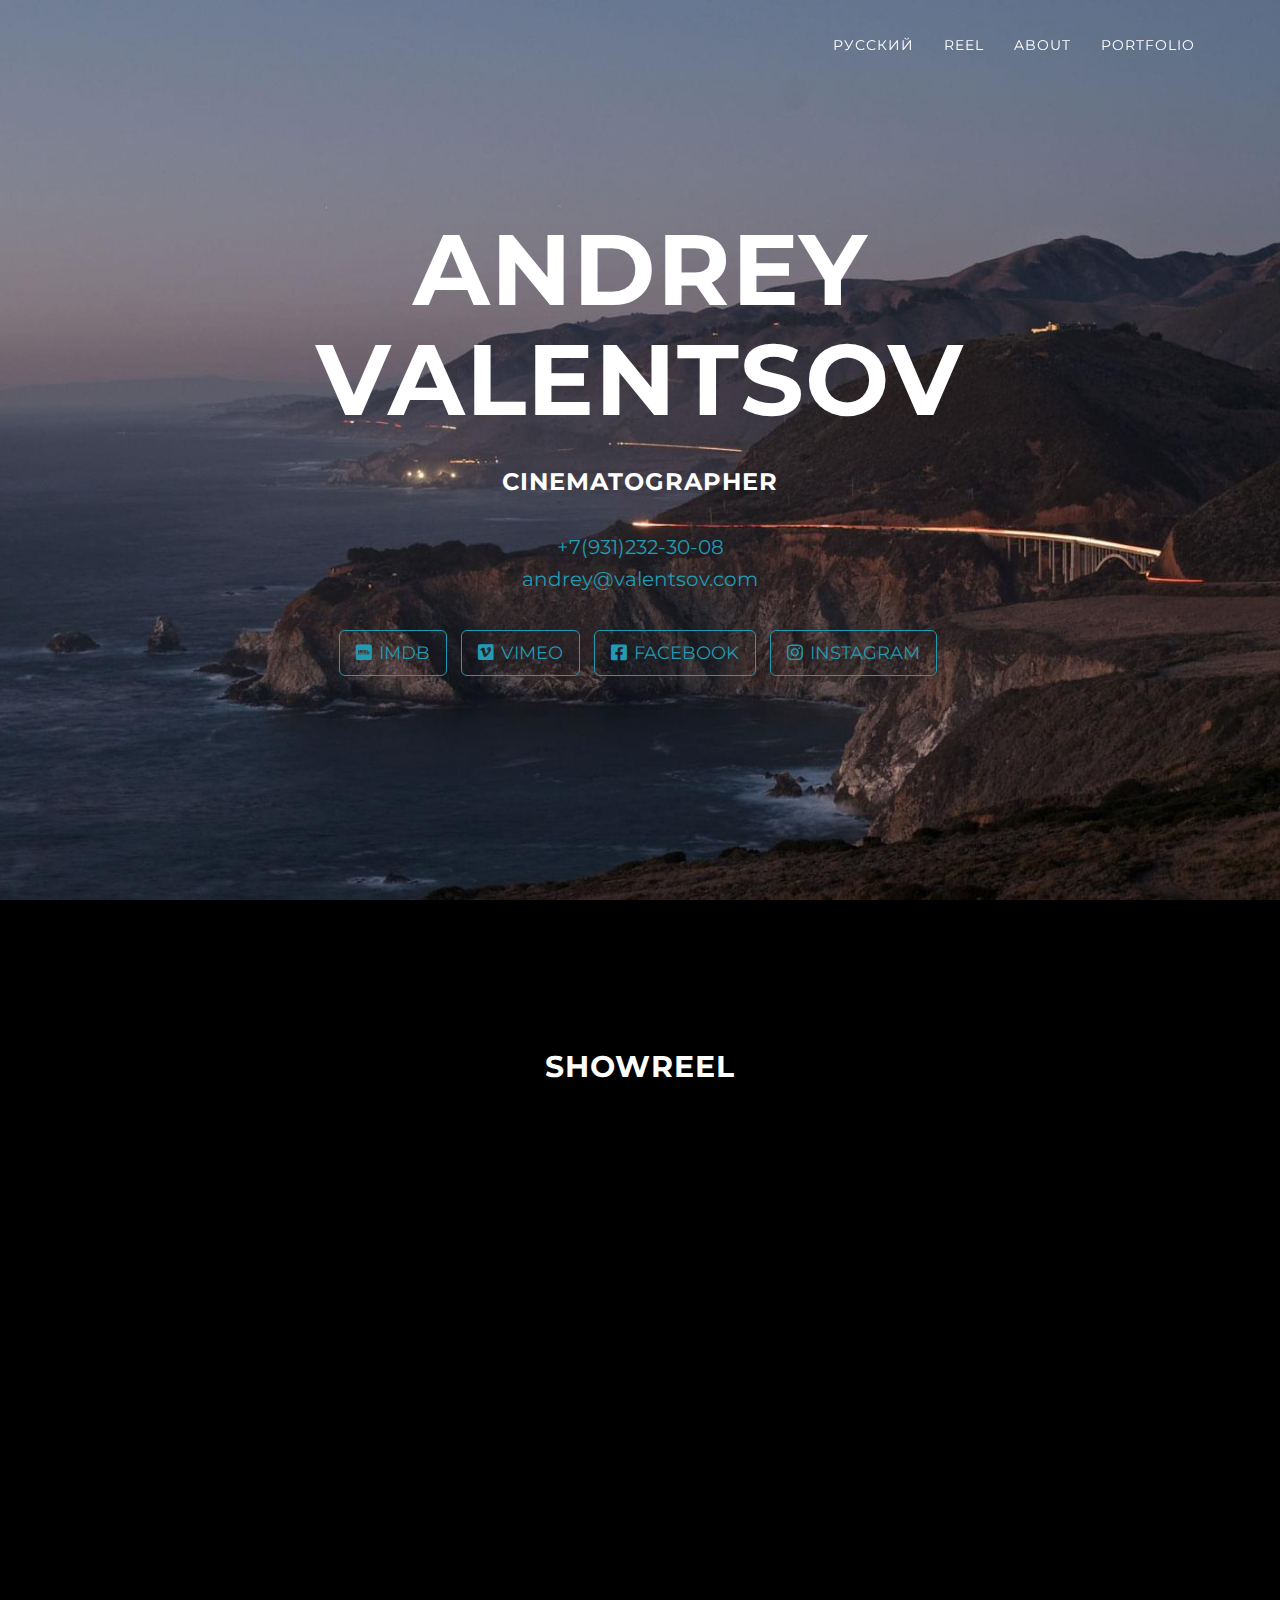
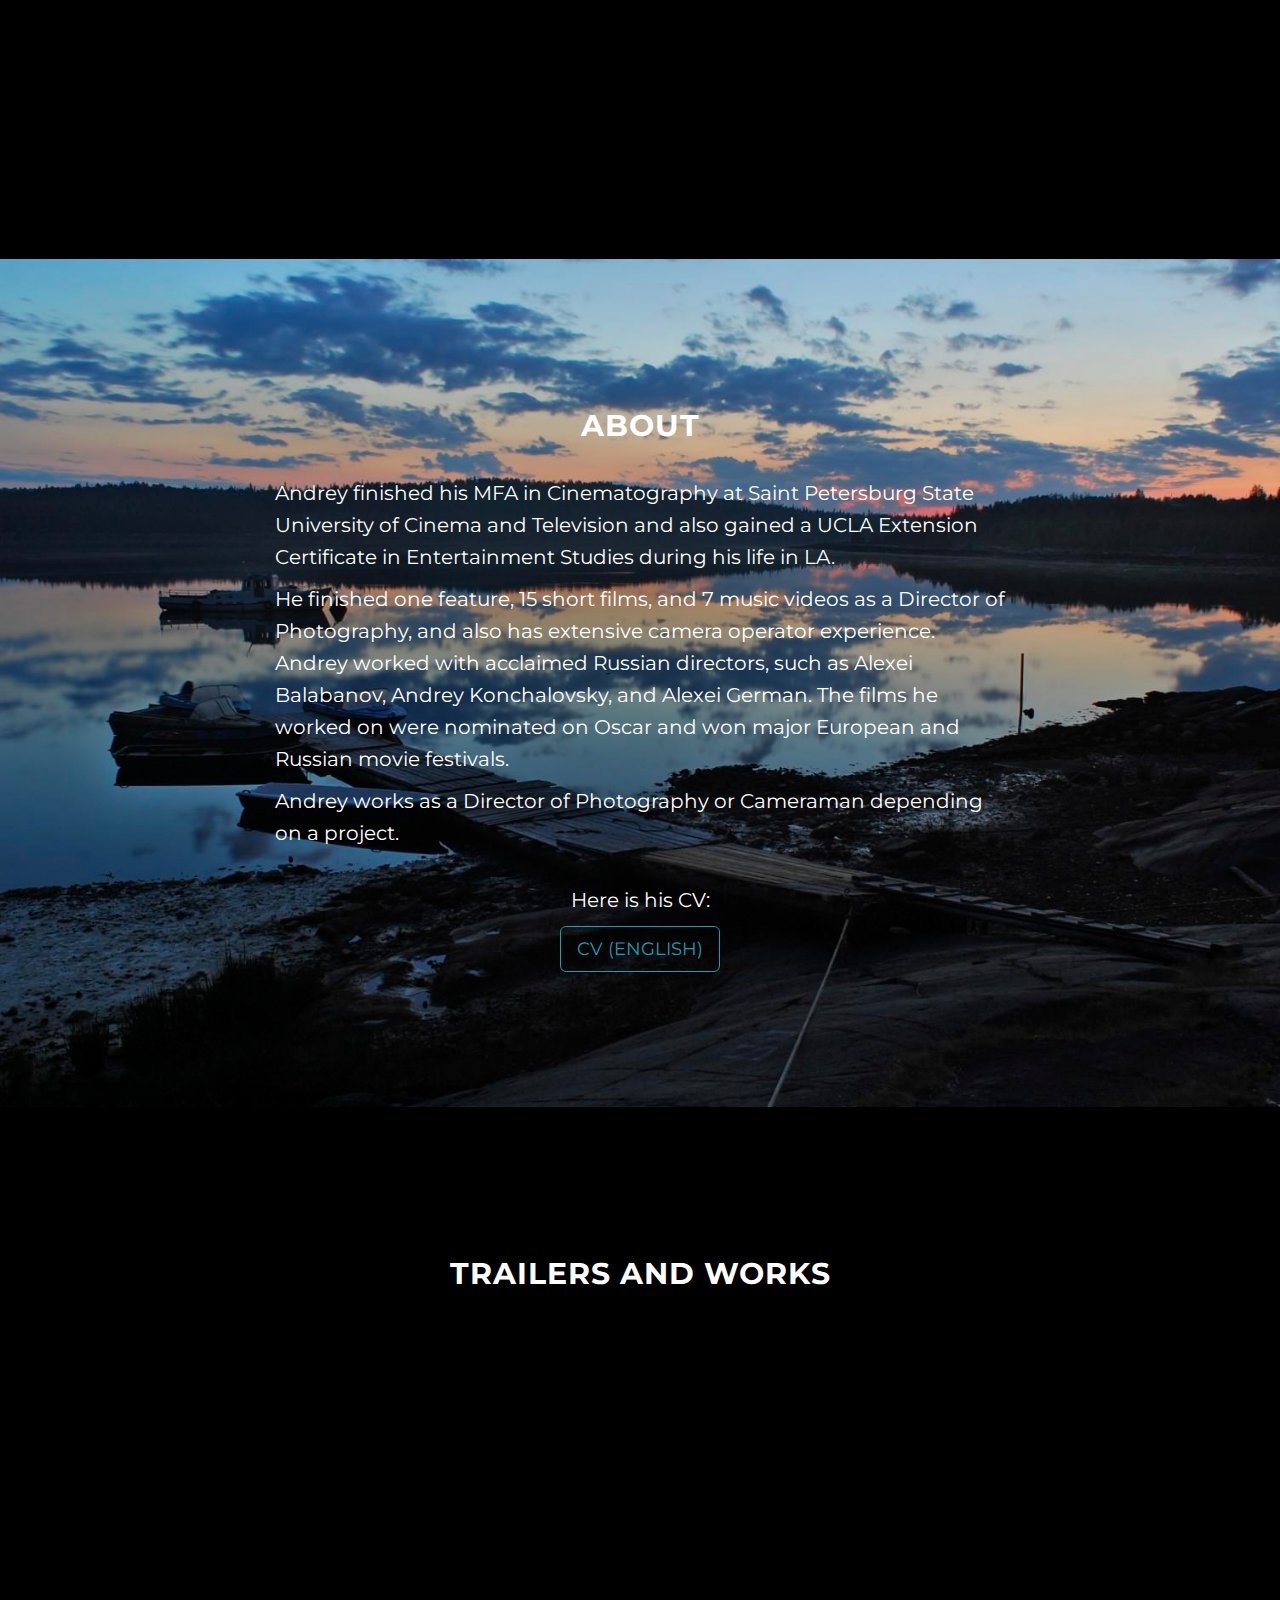
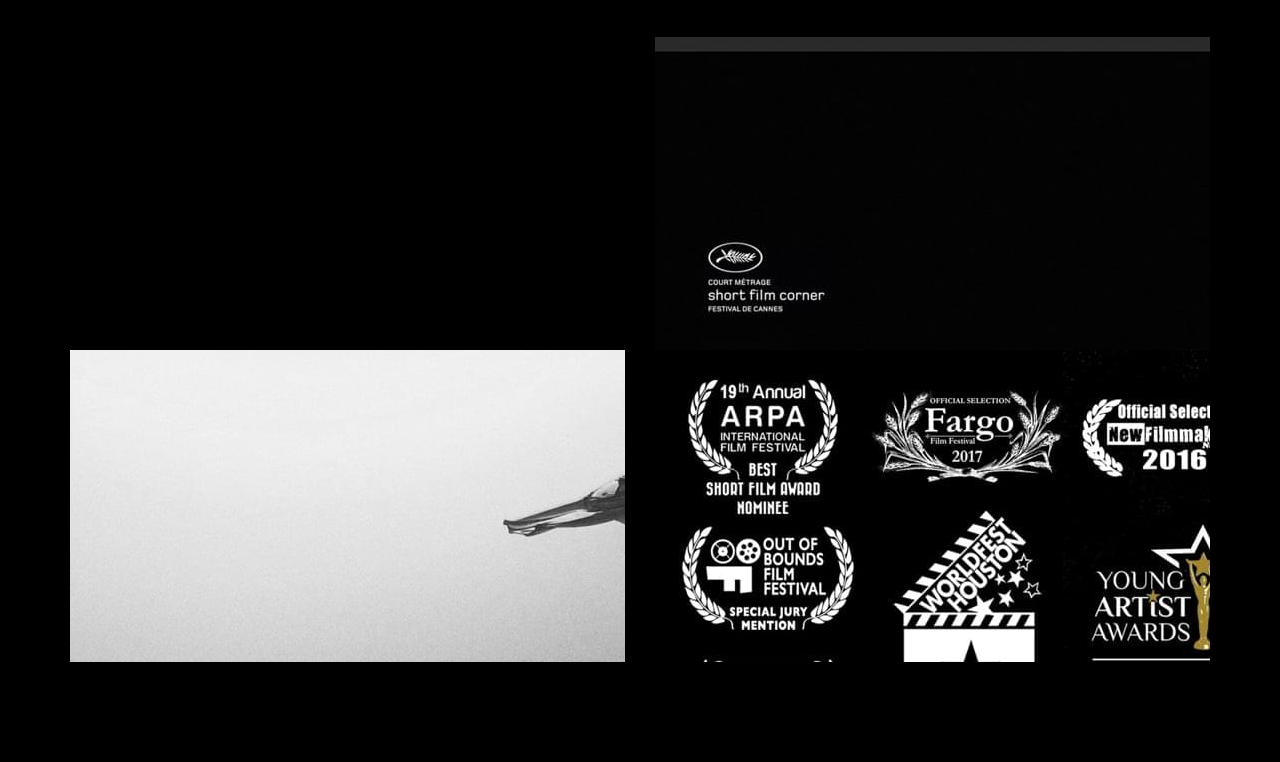
==== commit 9c4fce49: "yt-lazyload to self-hosted thumbs" ====
--- a/index.html
+++ b/index.html
@@ -378,8 +378,6 @@
               class="yt-lazyload face-portfolio"
               data-face="V Magazine"
               data-id="-xv1j-qdgnY"
-              data-thumb=""
-              data-logo="4"
             ></div>
           </div>
         </div>
@@ -389,7 +387,6 @@
               class="yt-lazyload face-portfolio"
               data-face="Ten Na Stene"
               data-id="FWu2-ROPWBI"
-              data-thumb=""
             ></div>
           </div>
         </div>
@@ -399,7 +396,15 @@
               class="vi-lazyload face-portfolio"
               data-face="Region"
               data-id="341923023"
-              data-thumb=""
+            ></div>
+          </div>
+        </div>
+        <div class="col-lg-6">
+          <div class="embed-responsive embed-responsive-16by9">
+            <div
+              class="vi-lazyload face-portfolio"
+              data-face="Room Tone"
+              data-id="138541842"
             ></div>
           </div>
         </div>
@@ -409,7 +414,6 @@
               class="vi-lazyload face-portfolio"
               data-face="217ft"
               data-id="119676345"
-              data-thumb=""
             ></div>
           </div>
         </div>
@@ -419,17 +423,6 @@
               class="vi-lazyload face-portfolio"
               data-face="Eternal Sunrise"
               data-id="142578316"
-              data-thumb=""
-            ></div>
-          </div>
-        </div>
-        <div class="col-lg-6">
-          <div class="embed-responsive embed-responsive-16by9">
-            <div
-              class="vi-lazyload face-portfolio"
-              data-face="Room Tone"
-              data-id="138541842"
-              data-thumb=""
             ></div>
           </div>
         </div>
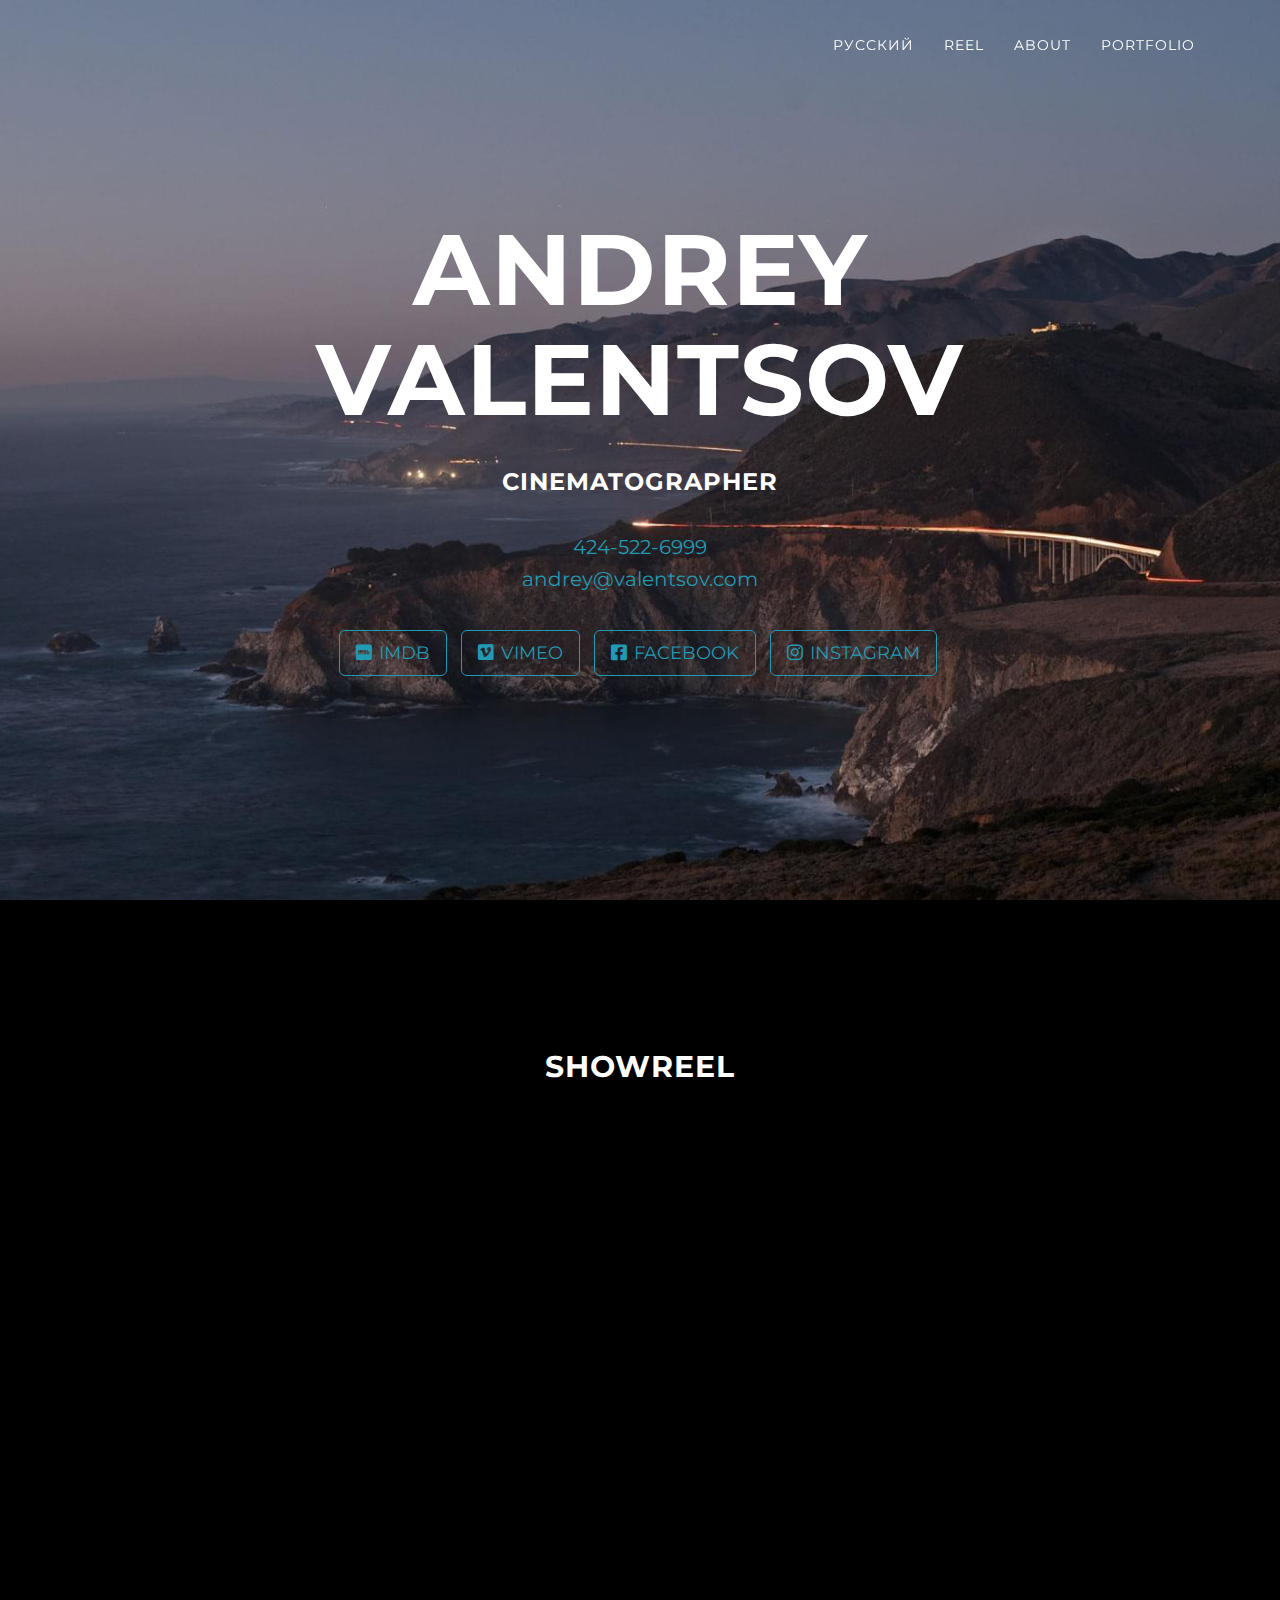
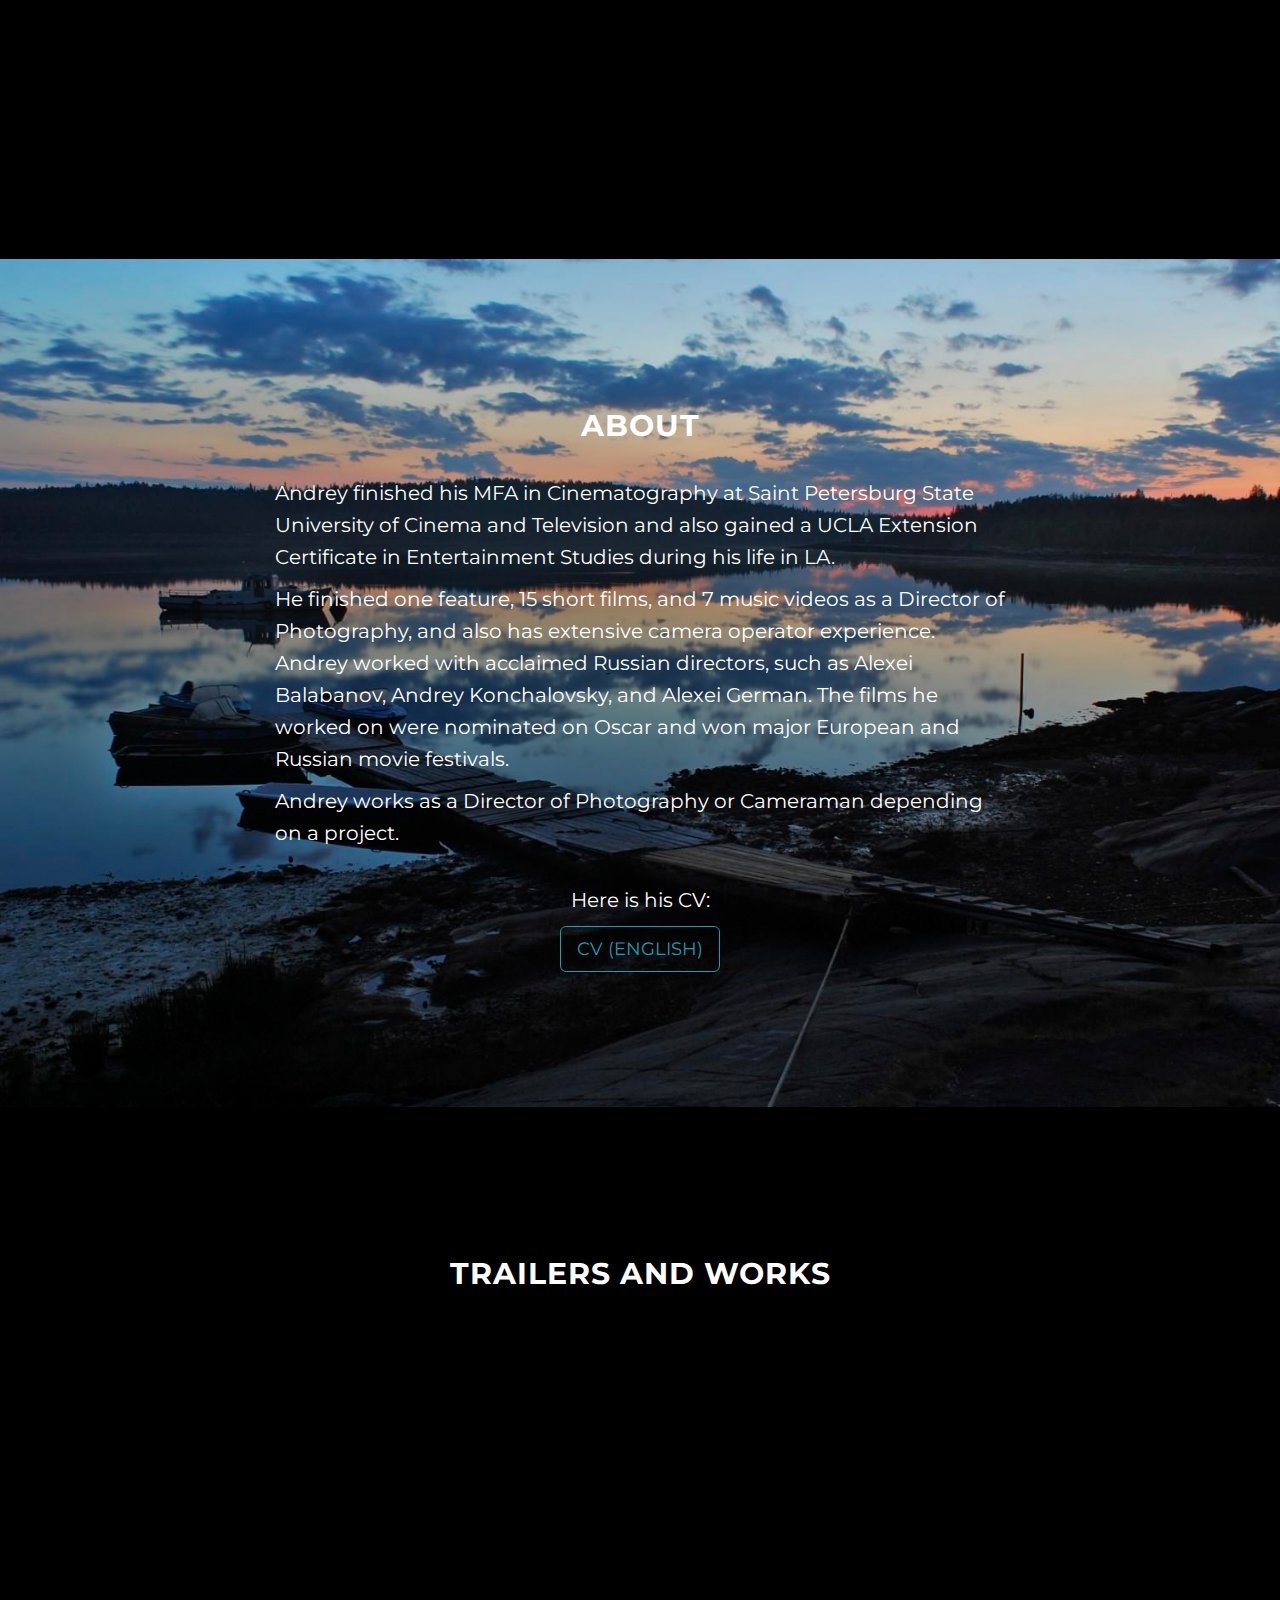
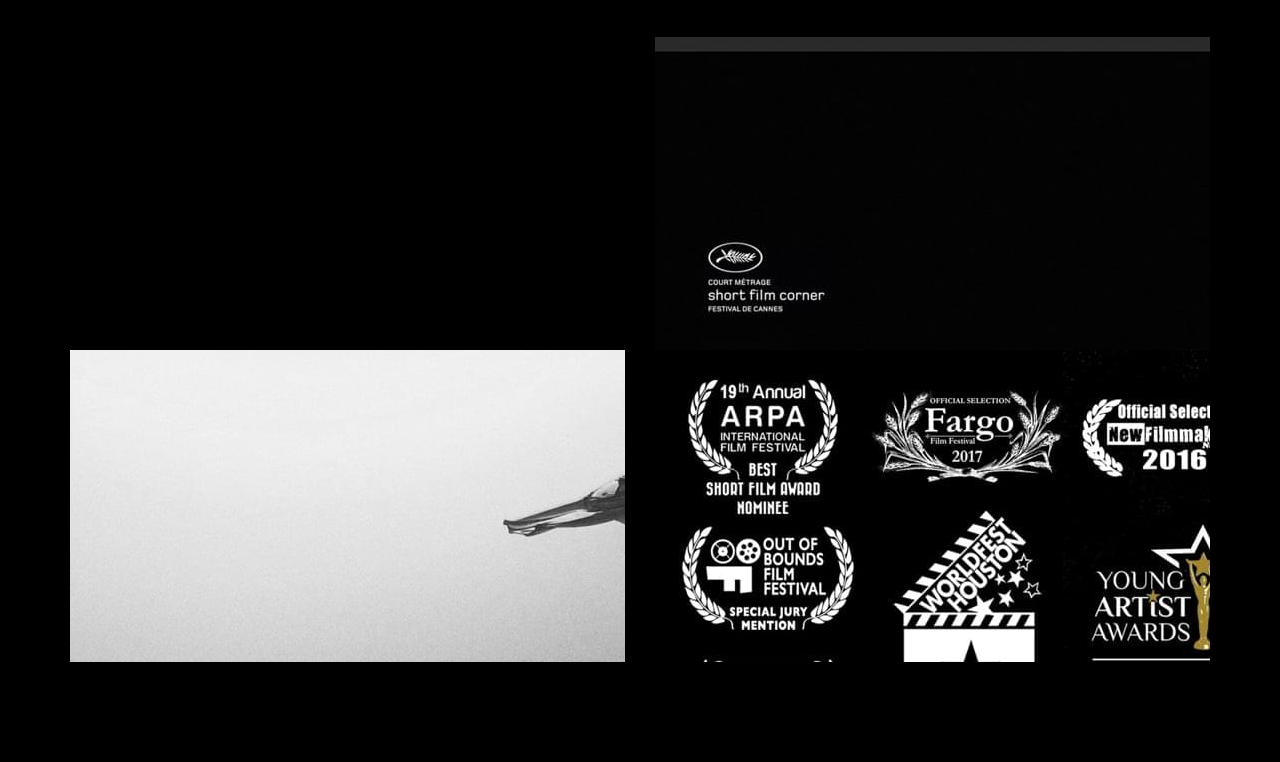
==== commit 359241ec: "Update index.html" ====
--- a/index.html
+++ b/index.html
@@ -213,14 +213,12 @@
               <h3 lang="en">Cinematographer</h3>
               <h3 lang="ru">Оператор</h3>
               <address>
-                <p>
-                  <a class="face-phone" href="tel:+79312323008"
-                    >+7(931)232-30-08</a
-                  ><br />
-                  <a class="face-email" href="mailto:andrey@valentsov.com"
-                    >andrey@valentsov.com</a
-                  >
-                </p>
+                  <p>
+                      <a lang="en" class="face-phone" href="tel:+14245226999">424-522-6999</a>
+                      <a lang="ru" class="face-phone" href="tel:+79312323008">+7(931)232-30-08</a>
+                      <br />
+                      <a class="face-email" href="mailto:andrey@valentsov.com">andrey@valentsov.com</a>
+                  </p>
               </address>
               <ul class="list-inline banner-social-buttons">
                 <li>
